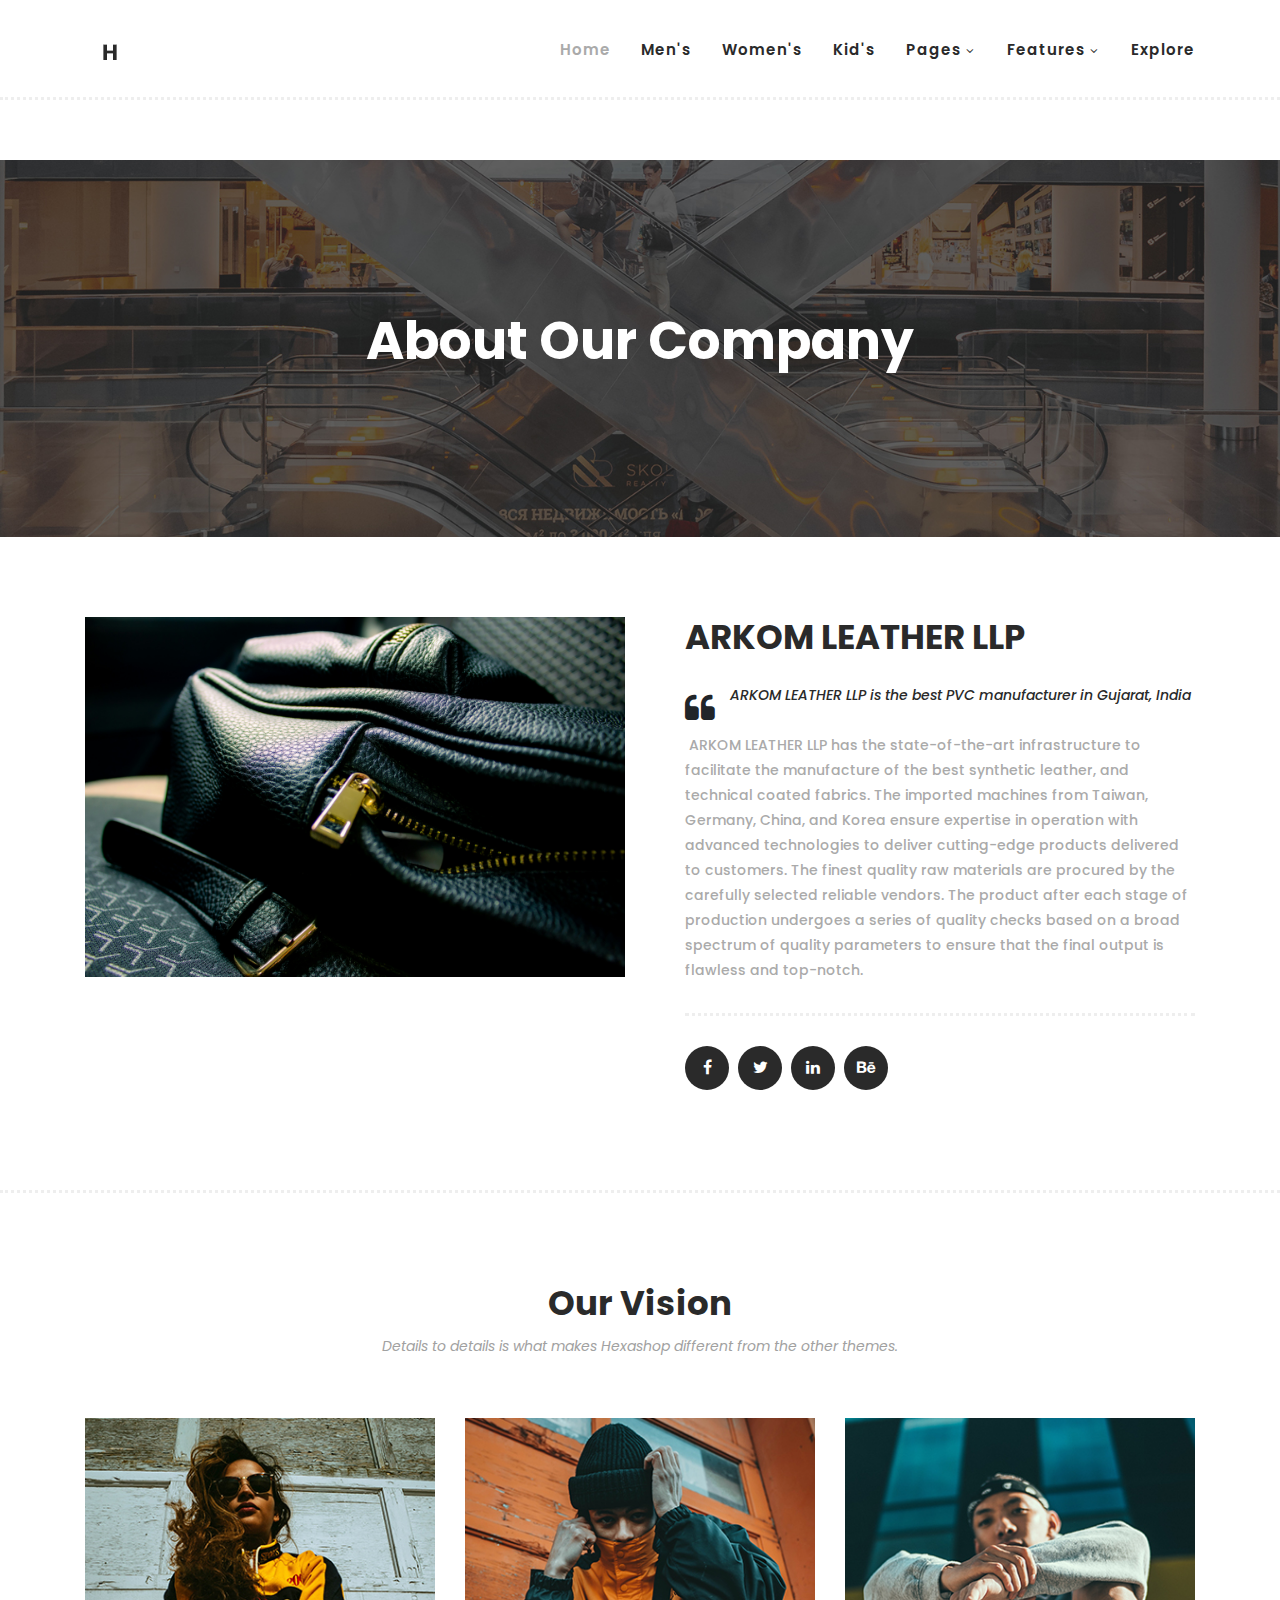
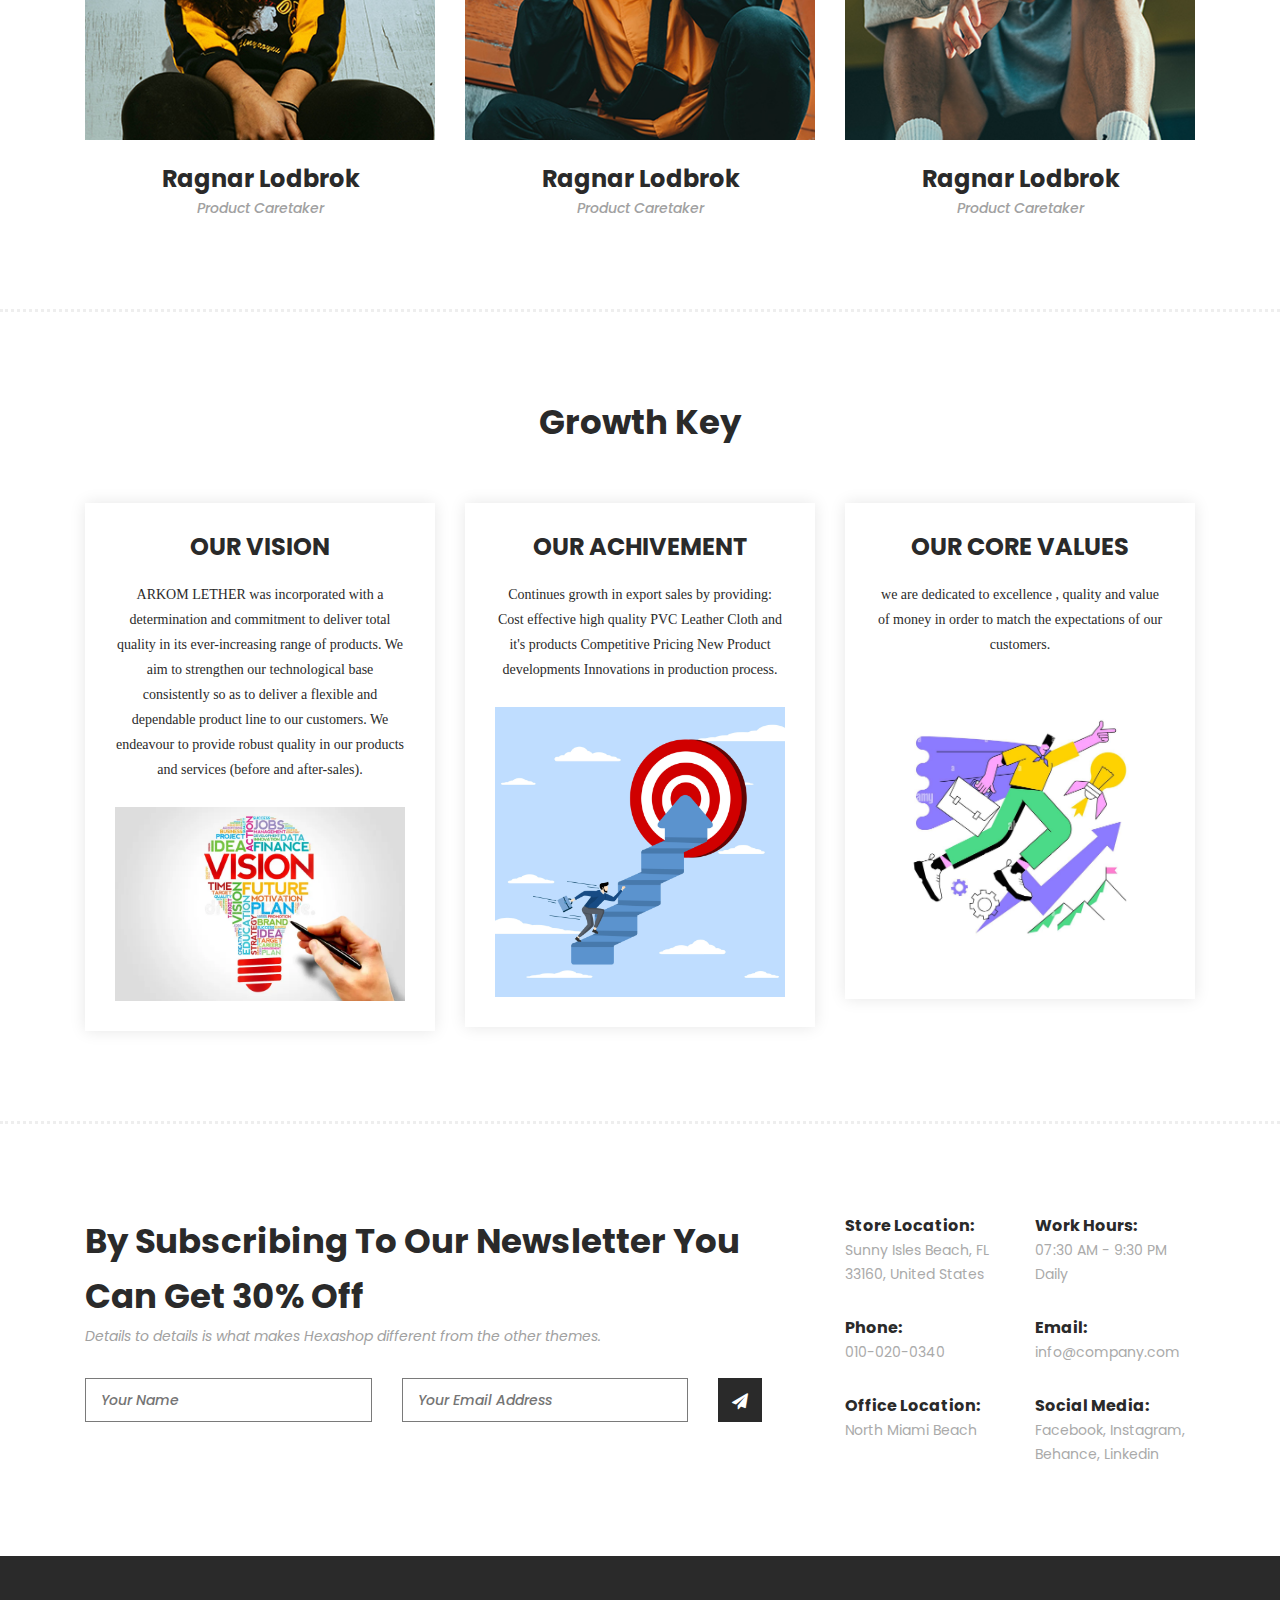
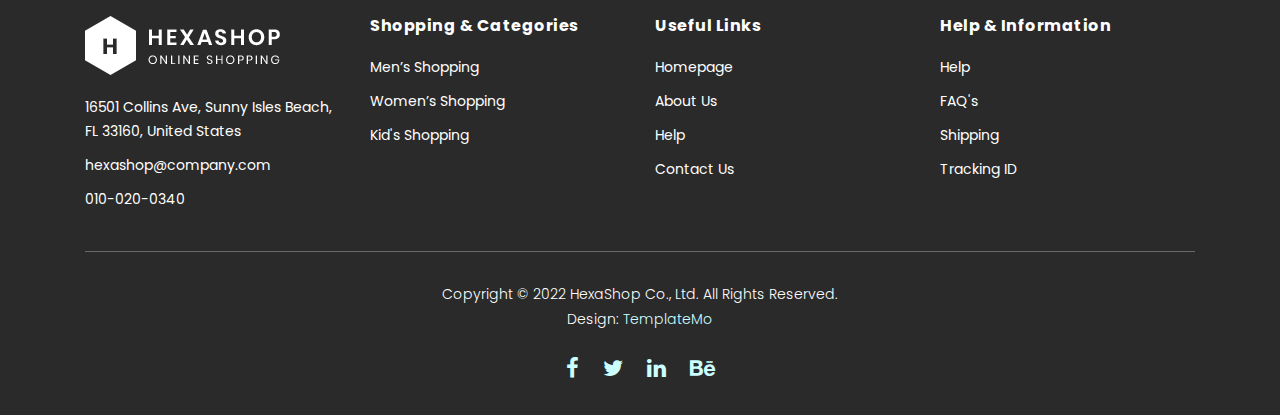
==== about.html @ a892e6b6 "Add files via upload" ====
<!DOCTYPE html>
<html lang="en">

<head>

    <meta charset="utf-8">
    <meta name="viewport" content="width=device-width, initial-scale=1, shrink-to-fit=no">
    <meta name="description" content="">
    <meta name="author" content="">
    <link href="https://fonts.googleapis.com/css?family=Poppins:100,200,300,400,500,600,700,800,900&display=swap"
        rel="stylesheet">

    <title>Hexashop - About Page</title>


    <!-- Additional CSS Files -->
    <link rel="stylesheet" type="text/css" href="assets/css/bootstrap.min.css">

    <link rel="stylesheet" type="text/css" href="assets/css/font-awesome.css">

    <link rel="stylesheet" href="assets/css/templatemo-hexashop.css">

    <link rel="stylesheet" href="assets/css/owl-carousel.css">

    <link rel="stylesheet" href="assets/css/lightbox.css">
    <!--

TemplateMo 571 Hexashop

https://templatemo.com/tm-571-hexashop

-->
</head>

<body>

    <!-- ***** Preloader Start ***** -->
    <div id="preloader">
        <div class="jumper">
            <div></div>
            <div></div>
            <div></div>
        </div>
    </div>
    <!-- ***** Preloader End ***** -->


    <!-- ***** Header Area Start ***** -->
    <header class="header-area header-sticky">
        <div class="container">
            <div class="row">
                <div class="col-12">
                    <nav class="main-nav">
                        <!-- ***** Logo Start ***** -->
                        <a href="index.html" class="logo">
                            <img src="assets/images/logo.png">
                        </a>
                        <!-- ***** Logo End ***** -->
                        <!-- ***** Menu Start ***** -->
                        <ul class="nav">
                            <li class="scroll-to-section"><a href="index.html" class="active">Home</a></li>
                            <li class="scroll-to-section"><a href="index.html">Men's</a></li>
                            <li class="scroll-to-section"><a href="index.html">Women's</a></li>
                            <li class="scroll-to-section"><a href="index.html">Kid's</a></li>
                            <li class="submenu">
                                <a href="javascript:;">Pages</a>
                                <ul>
                                    <li><a href="about.html">About Us</a></li>
                                    <li><a href="products.html">Products</a></li>
                                    <li><a href="single-product.html">Single Product</a></li>
                                    <li><a href="contact.html">Contact Us</a></li>
                                </ul>
                            </li>
                            <li class="submenu">
                                <a href="javascript:;">Features</a>
                                <ul>
                                    <li><a href="#">Features Page 1</a></li>
                                    <li><a href="#">Features Page 2</a></li>
                                    <li><a href="#">Features Page 3</a></li>
                                    <li><a rel="nofollow" href="https://templatemo.com/page/4" target="_blank">Template
                                            Page 4</a></li>
                                </ul>
                            </li>
                            <li class="scroll-to-section"><a href="index.html">Explore</a></li>
                        </ul>
                        <a class='menu-trigger'>
                            <span>Menu</span>
                        </a>
                        <!-- ***** Menu End ***** -->
                    </nav>
                </div>
            </div>
        </div>
    </header>
    <!-- ***** Header Area End ***** -->

    <!-- ***** Main Banner Area Start ***** -->
    <div class="page-heading about-page-heading" id="top">
        <div class="container">
            <div class="row">
                <div class="col-lg-12">
                    <div class="inner-content">
                        <h2>About Our Company</h2>
                        <!-- <span>Awesome, clean &amp; creative HTML5 Template</span> -->
                    </div>
                </div>
            </div>
        </div>
    </div>
    <!-- ***** Main Banner Area End ***** -->

    <!-- ***** About Area Starts ***** -->
    <div class="about-us">
        <div class="container">
            <div class="row">
                <div class="col-lg-6">
                    <div class="left-image">
                        <img src="assets/images/lather4.jpg" alt="">
                    </div>
                </div>
                <div class="col-lg-6">
                    <div class="right-content">
                        <h4>ARKOM LEATHER LLP</h4>
                      
                        <div class="quote">
                            <i class="fa fa-quote-left"></i>
                            <p>   ARKOM LEATHER LLP is the best PVC manufacturer in Gujarat, India</p>
                        </div>
                        <p>
                          ARKOM LEATHER LLP has the
                            state-of-the-art infrastructure to facilitate the manufacture of the best synthetic leather, and
                            technical coated fabrics. The imported machines from Taiwan, Germany, China, and Korea ensure
                            expertise in operation with advanced technologies to deliver cutting-edge products delivered to
                            customers. The finest quality raw materials are procured by the carefully selected reliable
                            vendors. The product after each stage of production undergoes a series of quality checks based
                            on a broad spectrum of quality parameters to ensure that the final output is flawless and
                            top-notch.
                        </p>
                      <ul>
                            <li><a href="#"><i class="fa fa-facebook"></i></a></li>
                            <li><a href="#"><i class="fa fa-twitter"></i></a></li>
                            <li><a href="#"><i class="fa fa-linkedin"></i></a></li>
                            <li><a href="#"><i class="fa fa-behance"></i></a></li>
                        </ul>
                    </div>
                </div>
            </div>
        </div>
    </div>
    <!-- ***** About Area Ends ***** -->

    <!-- ***** Our Team Area Starts ***** -->
    <section class="our-team">
        <div class="container">
            <div class="row">
                <div class="col-lg-12">
                    <div class="section-heading">
                        <h2>Our Vision</h2>
                        <span>Details to details is what makes Hexashop different from the other themes.</span>
                    </div>
                </div>
                <div class="col-lg-4">
                    <div class="team-item">
                        <div class="thumb">
                            <div class="hover-effect">
                                <div class="inner-content">
                                    <ul>
                                        <li><a href="#"><i class="fa fa-facebook"></i></a></li>
                                        <li><a href="#"><i class="fa fa-twitter"></i></a></li>
                                        <li><a href="#"><i class="fa fa-linkedin"></i></a></li>
                                        <li><a href="#"><i class="fa fa-behance"></i></a></li>
                                    </ul>
                                </div>
                            </div>
                            <img src="assets/images/team-member-01.jpg">
                        </div>
                        <div class="down-content">
                            <h4>Ragnar Lodbrok</h4>
                            <span>Product Caretaker</span>
                        </div>
                    </div>
                </div>
                <div class="col-lg-4">
                    <div class="team-item">
                        <div class="thumb">
                            <div class="hover-effect">
                                <div class="inner-content">
                                    <ul>
                                        <li><a href="#"><i class="fa fa-facebook"></i></a></li>
                                        <li><a href="#"><i class="fa fa-twitter"></i></a></li>
                                        <li><a href="#"><i class="fa fa-linkedin"></i></a></li>
                                        <li><a href="#"><i class="fa fa-behance"></i></a></li>
                                    </ul>
                                </div>
                            </div>
                            <img src="assets/images/team-member-02.jpg">
                        </div>
                        <div class="down-content">
                            <h4>Ragnar Lodbrok</h4>
                            <span>Product Caretaker</span>
                        </div>
                    </div>
                </div>
                <div class="col-lg-4">
                    <div class="team-item">
                        <div class="thumb">
                            <div class="hover-effect">
                                <div class="inner-content">
                                    <ul>
                                        <li><a href="#"><i class="fa fa-facebook"></i></a></li>
                                        <li><a href="#"><i class="fa fa-twitter"></i></a></li>
                                        <li><a href="#"><i class="fa fa-linkedin"></i></a></li>
                                        <li><a href="#"><i class="fa fa-behance"></i></a></li>
                                    </ul>
                                </div>
                            </div>
                            <img src="assets/images/team-member-03.jpg">
                        </div>
                        <div class="down-content">
                            <h4>Ragnar Lodbrok</h4>
                            <span>Product Caretaker</span>
                        </div>
                    </div>
                </div>
            </div>
        </div>
    </section>
    <!-- ***** Our Team Area Ends ***** -->

    <!-- ***** Services Area Starts ***** -->
    <section class="our-services">
        <div class="container">
            <div class="row">
                <div class="col-lg-12">
                    <div class="section-heading">
                        <h2>Growth Key</h2>
                        <!-- <span>Details to details is what makes Hexashop different from the other themes.</span> -->
                    </div>
                </div>
                <div class="col-lg-4">
                    <div class="service-item">
                        <h4>OUR VISION</h4>
                        <p>ARKOM LETHER was incorporated with a determination and commitment to deliver total quality in its ever-increasing range of products. We aim to strengthen our technological base consistently so as to deliver a flexible and dependable product line to our customers. We endeavour to provide robust quality in our products and services (before and after-sales).</p>
                        <img src="assets/images/vision-bulb-word-cloud-business-concept-60193290.webp" alt="">
                    </div>
                </div>
                <div class="col-lg-4">
                    <div class="service-item">
                        <h4>OUR ACHIVEMENT</h4>
                        <p>Continues growth in export sales by providing:
                            Cost effective high quality PVC Leather Cloth and it's products
                            Competitive Pricing
                            New Product developments
                            Innovations in production process.
                        </p>
                        <img src="assets/images/achievement-or-growth-challenge-and-motivation-for-success-concept-achieving-target-or-progress-to-achieve-goals-career-steps-to-success-businessman-climbing-ladder-with-ar.jpg" alt="">
                    </div>
                </div>
                <div class="col-lg-4">
                    <div class="service-item">
                        <h4>OUR CORE VALUES</h4>
                        <p>we are dedicated to excellence , quality and value of money in order to match the expectations of our customers.</p>
                        <img src="assets/images/business-mission-abstract-concept-vector-illustration-mission-statement-business-goals-and-philosophy-company-vision-core-values-customer-engagement-loyalty-and-satisfactio.jpg" alt="">
                    </div>
                </div>
            </div>
        </div>
    </section>
    <!-- ***** Services Area Ends ***** -->

    <!-- ***** Subscribe Area Starts ***** -->
    <div class="subscribe">
        <div class="container">
            <div class="row">
                <div class="col-lg-8">
                    <div class="section-heading">
                        <h2>By Subscribing To Our Newsletter You Can Get 30% Off</h2>
                        <span>Details to details is what makes Hexashop different from the other themes.</span>
                    </div>
                    <form id="subscribe" action="" method="get">
                        <div class="row">
                            <div class="col-lg-5">
                                <fieldset>
                                    <input name="name" type="text" id="name" placeholder="Your Name" required="">
                                </fieldset>
                            </div>
                            <div class="col-lg-5">
                                <fieldset>
                                    <input name="email" type="text" id="email" pattern="[^ @]*@[^ @]*"
                                        placeholder="Your Email Address" required="">
                                </fieldset>
                            </div>
                            <div class="col-lg-2">
                                <fieldset>
                                    <button type="submit" id="form-submit" class="main-dark-button"><i
                                            class="fa fa-paper-plane"></i></button>
                                </fieldset>
                            </div>
                        </div>
                    </form>
                </div>
                <div class="col-lg-4">
                    <div class="row">
                        <div class="col-6">
                            <ul>
                                <li>Store Location:<br><span>Sunny Isles Beach, FL 33160, United States</span></li>
                                <li>Phone:<br><span>010-020-0340</span></li>
                                <li>Office Location:<br><span>North Miami Beach</span></li>
                            </ul>
                        </div>
                        <div class="col-6">
                            <ul>
                                <li>Work Hours:<br><span>07:30 AM - 9:30 PM Daily</span></li>
                                <li>Email:<br><span>info@company.com</span></li>
                                <li>Social Media:<br><span><a href="#">Facebook</a>, <a href="#">Instagram</a>, <a
                                            href="#">Behance</a>, <a href="#">Linkedin</a></span></li>
                            </ul>
                        </div>
                    </div>
                </div>
            </div>
        </div>
    </div>
    <!-- ***** Subscribe Area Ends ***** -->

    <!-- ***** Footer Start ***** -->
    <footer>
        <div class="container">
            <div class="row">
                <div class="col-lg-3">
                    <div class="first-item">
                        <div class="logo">
                            <img src="assets/images/white-logo.png" alt="hexashop ecommerce templatemo">
                        </div>
                        <ul>
                            <li><a href="#">16501 Collins Ave, Sunny Isles Beach, FL 33160, United States</a></li>
                            <li><a href="#">hexashop@company.com</a></li>
                            <li><a href="#">010-020-0340</a></li>
                        </ul>
                    </div>
                </div>
                <div class="col-lg-3">
                    <h4>Shopping &amp; Categories</h4>
                    <ul>
                        <li><a href="#">Men’s Shopping</a></li>
                        <li><a href="#">Women’s Shopping</a></li>
                        <li><a href="#">Kid's Shopping</a></li>
                    </ul>
                </div>
                <div class="col-lg-3">
                    <h4>Useful Links</h4>
                    <ul>
                        <li><a href="#">Homepage</a></li>
                        <li><a href="#">About Us</a></li>
                        <li><a href="#">Help</a></li>
                        <li><a href="#">Contact Us</a></li>
                    </ul>
                </div>
                <div class="col-lg-3">
                    <h4>Help &amp; Information</h4>
                    <ul>
                        <li><a href="#">Help</a></li>
                        <li><a href="#">FAQ's</a></li>
                        <li><a href="#">Shipping</a></li>
                        <li><a href="#">Tracking ID</a></li>
                    </ul>
                </div>
                <div class="col-lg-12">
                    <div class="under-footer">
                        <p>Copyright © 2022 HexaShop Co., Ltd. All Rights Reserved.

                            <br>Design: <a href="https://templatemo.com" target="_parent"
                                title="free css templates">TemplateMo</a>
                        </p>
                        <ul>
                            <li><a href="#"><i class="fa fa-facebook"></i></a></li>
                            <li><a href="#"><i class="fa fa-twitter"></i></a></li>
                            <li><a href="#"><i class="fa fa-linkedin"></i></a></li>
                            <li><a href="#"><i class="fa fa-behance"></i></a></li>
                        </ul>
                    </div>
                </div>
            </div>
        </div>
    </footer>


    <!-- jQuery -->
    <script src="assets/js/jquery-2.1.0.min.js"></script>

    <!-- Bootstrap -->
    <script src="assets/js/popper.js"></script>
    <script src="assets/js/bootstrap.min.js"></script>

    <!-- Plugins -->
    <script src="assets/js/owl-carousel.js"></script>
    <script src="assets/js/accordions.js"></script>
    <script src="assets/js/datepicker.js"></script>
    <script src="assets/js/scrollreveal.min.js"></script>
    <script src="assets/js/waypoints.min.js"></script>
    <script src="assets/js/jquery.counterup.min.js"></script>
    <script src="assets/js/imgfix.min.js"></script>
    <script src="assets/js/slick.js"></script>
    <script src="assets/js/lightbox.js"></script>
    <script src="assets/js/isotope.js"></script>

    <!-- Global Init -->
    <script src="assets/js/custom.js"></script>

    <script>

        $(function () {
            var selectedClass = "";
            $("p").click(function () {
                selectedClass = $(this).attr("data-rel");
                $("#portfolio").fadeTo(50, 0.1);
                $("#portfolio div").not("." + selectedClass).fadeOut();
                setTimeout(function () {
                    $("." + selectedClass).fadeIn();
                    $("#portfolio").fadeTo(50, 1);
                }, 500);

            });
        });

    </script>

</body>

</html>
---- assets/css/templatemo-hexashop.css ----
/*

TemplateMo 571 Hexashop

https://templatemo.com/tm-571-hexashop

*/

/* ---------------------------------------------
Table of contents
------------------------------------------------
01. font & reset css
02. reset
03. global styles
04. header
05. banner
06. features
07. testimonials
08. contact
09. footer
10. preloader
11. search
12. portfolio

--------------------------------------------- */
/* 
---------------------------------------------
font & reset css
--------------------------------------------- 
*/
@import url("https://fonts.googleapis.com/css?family=Poppins:100,200,300,400,500,600,700,800,900");
/* 
---------------------------------------------
reset
--------------------------------------------- 
*/
html, body, div, span, applet, object, iframe, h1, h2, h3, h4, h5, h6, p, blockquote, div
pre, a, abbr, acronym, address, big, cite, code, del, dfn, em, font, img, ins, kbd, q,
s, samp, small, strike, strong, sub, sup, tt, var, b, u, i, center, dl, dt, dd, ol, ul, li,
figure, header, nav, section, article, aside, footer, figcaption {
  margin: 0;
  padding: 0;
  border: 0;
  outline: 0;
}

.clearfix:after {
  content: ".";
  display: block;
  clear: both;
  visibility: hidden;
  line-height: 0;
  height: 0;
}

.clearfix {
  display: inline-block;
}

html[xmlns] .clearfix {
  display: block;
}

* html .clearfix {
  height: 1%;
}

ul, li {
  padding: 0;
  margin: 0;
  list-style: none;
}

header, nav, section, article, aside, footer, hgroup {
  display: block;
}

* {
  box-sizing: border-box;
}

html, body {
  font-family: 'Poppins', sans-serif;
  font-weight: 400;
  background-color: #fff;
  font-size: 16px;
  -ms-text-size-adjust: 100%;
  -webkit-font-smoothing: antialiased;
  -moz-osx-font-smoothing: grayscale;
}

a {
  text-decoration: none !important;
}

h1, h2, h3, h4, h5, h6 {
  margin-top: 0px;
  margin-bottom: 0px;
}

ul {
  margin-bottom: 0px;
}

p {
  font-size: 14px;
  line-height: 25px;
  color: #2a2a2a;
}

/* 
---------------------------------------------
global styles
--------------------------------------------- 
*/
html,
body {
  background: #fff;
  font-family: 'Poppins', sans-serif;
}

::selection {
  background: #2a2a2a;
  color: #fff;
}

::-moz-selection {
  background: #2a2a2a;
  color: #fff;
}

@media (max-width: 991px) {
  html, body {
    overflow-x: hidden;
  }
  .mobile-top-fix {
    margin-top: 30px;
    margin-bottom: 0px;
  }
  .mobile-bottom-fix {
    margin-bottom: 30px;
  }
  .mobile-bottom-fix-big {
    margin-bottom: 60px;
  }
}

.main-border-button a {
  font-size: 13px;
  color: #fff;
  border: 1px solid #fff;
  padding: 12px 25px;
  display: inline-block;
  font-weight: 500;
  transition: all .3s;
}

.main-border-button a:hover {
  background-color: #fff;
  color: #2a2a2a;
}

.main-white-button a {
  font-size: 13px;
  color: #2a2a2a;
  background-color: #fff;
  padding: 12px 25px;
  display: inline-block;
  border-radius: 3px;
  font-weight: 600;
  transition: all .3s;
}

.main-white-button a:hover {
  opacity: 0.9;
}

.main-text-button a {
  font-size: 13px;
  color: #fff;
  font-weight: 600;
  transition: all .3s;
}

.main-text-button a:hover {
  opacity: 0.9;
}

.section-heading h2 {
  font-size: 34px;
  font-weight: 700;
  color: #2a2a2a;
}

.section-heading span {
  font-size: 14px;
  color: #a1a1a1;
  font-style: italic;
  font-weight: 400;
}



/* 
---------------------------------------------
header
--------------------------------------------- 
*/

.background-header {
  border-bottom: none !important;
  background-color: #fff;
  height: 80px!important;
  position: fixed!important;
  top: 0px;
  left: 0px;
  right: 0px;
  box-shadow: 0px 0px 10px rgba(0,0,0,0.15)!important;
}

.background-header .logo,
.background-header .main-nav .nav li a {
  color: #1e1e1e!important;
}

.background-header .main-nav .nav li:hover a {
  color: #2a2a2a!important;
}

.background-header .nav li a.active {
  color: #2a2a2a!important;
}

.header-area {
  border-bottom: 3px dotted #eee;
  box-shadow: none;
  background-color: #fff;
  position: absolute;
  top: 0px;
  left: 0px;
  right: 0px;
  z-index: 100;
  height: 100px;
  -webkit-transition: all .5s ease 0s;
  -moz-transition: all .5s ease 0s;
  -o-transition: all .5s ease 0s;
  transition: all .5s ease 0s;
}

.header-area .main-nav {
  min-height: 80px;
  background: transparent;
}

.header-area .main-nav .logo {
  line-height: 100px;
  color: #fff;
  font-size: 28px;
  font-weight: 700;
  text-transform: uppercase;
  letter-spacing: 2px;
  float: left;
  -webkit-transition: all 0.3s ease 0s;
  -moz-transition: all 0.3s ease 0s;
  -o-transition: all 0.3s ease 0s;
  transition: all 0.3s ease 0s;
}

.background-header .main-nav .logo {
  line-height: 75px;
}

.background-header .nav {
  margin-top: 20px !important;
}

.header-area .main-nav .nav {
  float: right;
  margin-top: 30px;
  margin-right: 0px;
  background-color: transparent;
  -webkit-transition: all 0.3s ease 0s;
  -moz-transition: all 0.3s ease 0s;
  -o-transition: all 0.3s ease 0s;
  transition: all 0.3s ease 0s;
  position: relative;
  z-index: 999;
}

.header-area .main-nav .nav li {
  padding-left: 15px;
  padding-right: 15px;
}

.header-area .main-nav .nav li:last-child {
  padding-right: 0px;
}

.header-area .main-nav .nav li a {
  display: block;
  font-weight: 600;
  font-size: 15px;
  color: #2a2a2a;
  text-transform: capitalize;
  -webkit-transition: all 0.3s ease 0s;
  -moz-transition: all 0.3s ease 0s;
  -o-transition: all 0.3s ease 0s;
  transition: all 0.3s ease 0s;
  height: 40px;
  line-height: 40px;
  border: transparent;
  letter-spacing: 1px;
}

.header-area .main-nav .nav li a {
  color: #2a2a2a;
}

.header-area .main-nav .nav li:hover a,
.header-area .main-nav .nav li a.active {
  color: #aaa!important;
}

.background-header .main-nav .nav li:hover a,
.background-header .main-nav .nav li a.active {
  color: #aaa!important;
  opacity: 1;
}

.header-area .main-nav .nav li.submenu {
  position: relative;
  padding-right: 30px;
}

.header-area .main-nav .nav li.submenu:after {
  font-family: FontAwesome;
  content: "\f107";
  font-size: 12px;
  color: #2a2a2a;
  position: absolute;
  right: 18px;
  top: 12px;
}

.background-header .main-nav .nav li.submenu:after {
  color: #2a2a2a;
}

.header-area .main-nav .nav li.submenu ul {
  position: absolute;
  width: 200px;
  box-shadow: 0 2px 28px 0 rgba(0, 0, 0, 0.06);
  overflow: hidden;
  top: 50px;
  opacity: 0;
  transform: translateY(+2em);
  visibility: hidden;
  z-index: -1;
  transition: all 0.3s ease-in-out 0s, visibility 0s linear 0.3s, z-index 0s linear 0.01s;
}

.header-area .main-nav .nav li.submenu ul li {
  margin-left: 0px;
  padding-left: 0px;
  padding-right: 0px;
}

.header-area .main-nav .nav li.submenu ul li a {
  opacity: 1;
  display: block;
  background: #f7f7f7;
  color: #2a2a2a!important;
  padding-left: 20px;
  height: 40px;
  line-height: 40px;
  -webkit-transition: all 0.3s ease 0s;
  -moz-transition: all 0.3s ease 0s;
  -o-transition: all 0.3s ease 0s;
  transition: all 0.3s ease 0s;
  position: relative;
  font-size: 13px;
  font-weight: 400;
  border-bottom: 1px solid #eee;
}

.header-area .main-nav .nav li.submenu ul li a:hover {
  background: #fff;
  color: #aaa!important;
  padding-left: 25px;
}

.header-area .main-nav .nav li.submenu ul li a:hover:before {
  width: 3px;
}

.header-area .main-nav .nav li.submenu:hover ul {
  visibility: visible;
  opacity: 1;
  z-index: 1;
  transform: translateY(0%);
  transition-delay: 0s, 0s, 0.3s;
}

.header-area .main-nav .menu-trigger {
  cursor: pointer;
  display: block;
  position: absolute;
  top: 33px;
  width: 32px;
  height: 40px;
  text-indent: -9999em;
  z-index: 99;
  right: 40px;
  display: none;
}

.background-header .main-nav .menu-trigger {
  top: 23px;
}

.header-area .main-nav .menu-trigger span,
.header-area .main-nav .menu-trigger span:before,
.header-area .main-nav .menu-trigger span:after {
  -moz-transition: all 0.4s;
  -o-transition: all 0.4s;
  -webkit-transition: all 0.4s;
  transition: all 0.4s;
  background-color: #1e1e1e;
  display: block;
  position: absolute;
  width: 30px;
  height: 2px;
  left: 0;
}

.background-header .main-nav .menu-trigger span,
.background-header .main-nav .menu-trigger span:before,
.background-header .main-nav .menu-trigger span:after {
  background-color: #1e1e1e;
}

.header-area .main-nav .menu-trigger span:before,
.header-area .main-nav .menu-trigger span:after {
  -moz-transition: all 0.4s;
  -o-transition: all 0.4s;
  -webkit-transition: all 0.4s;
  transition: all 0.4s;
  background-color: #1e1e1e;
  display: block;
  position: absolute;
  width: 30px;
  height: 2px;
  left: 0;
  width: 75%;
}

.background-header .main-nav .menu-trigger span:before,
.background-header .main-nav .menu-trigger span:after {
  background-color: #1e1e1e;
}

.header-area .main-nav .menu-trigger span:before,
.header-area .main-nav .menu-trigger span:after {
  content: "";
}

.header-area .main-nav .menu-trigger span {
  top: 16px;
}

.header-area .main-nav .menu-trigger span:before {
  -moz-transform-origin: 33% 100%;
  -ms-transform-origin: 33% 100%;
  -webkit-transform-origin: 33% 100%;
  transform-origin: 33% 100%;
  top: -10px;
  z-index: 10;
}

.header-area .main-nav .menu-trigger span:after {
  -moz-transform-origin: 33% 0;
  -ms-transform-origin: 33% 0;
  -webkit-transform-origin: 33% 0;
  transform-origin: 33% 0;
  top: 10px;
}

.header-area .main-nav .menu-trigger.active span,
.header-area .main-nav .menu-trigger.active span:before,
.header-area .main-nav .menu-trigger.active span:after {
  background-color: transparent;
  width: 100%;
}

.header-area .main-nav .menu-trigger.active span:before {
  -moz-transform: translateY(6px) translateX(1px) rotate(45deg);
  -ms-transform: translateY(6px) translateX(1px) rotate(45deg);
  -webkit-transform: translateY(6px) translateX(1px) rotate(45deg);
  transform: translateY(6px) translateX(1px) rotate(45deg);
  background-color: #1e1e1e;
}

.background-header .main-nav .menu-trigger.active span:before {
  background-color: #1e1e1e;
}

.header-area .main-nav .menu-trigger.active span:after {
  -moz-transform: translateY(-6px) translateX(1px) rotate(-45deg);
  -ms-transform: translateY(-6px) translateX(1px) rotate(-45deg);
  -webkit-transform: translateY(-6px) translateX(1px) rotate(-45deg);
  transform: translateY(-6px) translateX(1px) rotate(-45deg);
  background-color: #1e1e1e;
}

.background-header .main-nav .menu-trigger.active span:after {
  background-color: #1e1e1e;
}

.header-area.header-sticky {
  min-height: 80px;
}

.header-area .nav {
  margin-top: 30px;
}

.header-area.header-sticky .nav li a.active {
  color: #aaa;
}

@media (max-width: 1200px) {
  .header-area .main-nav .nav li {
    padding-left: 12px;
    padding-right: 12px;
  }
  .header-area .main-nav:before {
    display: none;
  }
}

@media (max-width: 767px) {
  .header-area .main-nav .logo {
    color: #1e1e1e;
  }
  .header-area.header-sticky .nav li a:hover,
  .header-area.header-sticky .nav li a.active {
    color: #aaa!important;
    opacity: 1;
  }
  .header-area.header-sticky .nav li.search-icon a {
    width: 100%;
  }
  .header-area {
    background-color: #f7f7f7;
    padding: 0px 15px;
    height: 100px;
    box-shadow: none;
    text-align: center;
  }
  .header-area .container {
    padding: 0px;
  }
  .header-area .logo {
    margin-left: 30px;
  }
  .header-area .menu-trigger {
    display: block !important;
  }
  .header-area .main-nav {
    overflow: hidden;
  }
  .header-area .main-nav .nav {
    float: none;
    width: 100%;
    display: none;
    -webkit-transition: all 0s ease 0s;
    -moz-transition: all 0s ease 0s;
    -o-transition: all 0s ease 0s;
    transition: all 0s ease 0s;
    margin-left: 0px;
  }
  .header-area .main-nav .nav li:first-child {
    border-top: 1px solid #eee;
  }
  .header-area.header-sticky .nav {
    margin-top: 100px !important;
  }
  .header-area .main-nav .nav li {
    width: 100%;
    background: #fff;
    border-bottom: 1px solid #eee;
    padding-left: 0px !important;
    padding-right: 0px !important;
  }
  .header-area .main-nav .nav li a {
    height: 50px !important;
    line-height: 50px !important;
    padding: 0px !important;
    border: none !important;
    background: #f7f7f7 !important;
    color: #191a20 !important;
  }
  .header-area .main-nav .nav li a:hover {
    background: #eee !important;
    color: #aaa!important;
  }
  .header-area .main-nav .nav li.submenu ul {
    position: relative;
    visibility: inherit;
    opacity: 1;
    z-index: 1;
    transform: translateY(0%);
    transition-delay: 0s, 0s, 0.3s;
    top: 0px;
    width: 100%;
    box-shadow: none;
    height: 0px;
  }
  .header-area .main-nav .nav li.submenu ul li a {
    font-size: 12px;
    font-weight: 400;
  }
  .header-area .main-nav .nav li.submenu ul li a:hover:before {
    width: 0px;
  }
  .header-area .main-nav .nav li.submenu ul.active {
    height: auto !important;
  }
  .header-area .main-nav .nav li.submenu:after {
    color: #3B566E;
    right: 25px;
    font-size: 14px;
    top: 15px;
  }
  .header-area .main-nav .nav li.submenu:hover ul, .header-area .main-nav .nav li.submenu:focus ul {
    height: 0px;
  }
}

@media (min-width: 767px) {
  .header-area .main-nav .nav {
    display: flex !important;
  }
}


/* 
---------------------------------------------
banner
--------------------------------------------- 
*/

.main-banner {
  border-bottom: 3px dotted #eee;
  padding-top: 160px;
  padding-bottom: 30px;
}

.main-banner .left-content .thumb img {
  width: 100%;
  overflow: hidden;
}

.main-banner .left-content .inner-content {
  position: absolute;
  left: 100px;
  top: 50%;
  transform: translateY(-50%);
}

.main-banner .left-content .inner-content h4 {
  color: #fff;
  margin-top: -10px;
  font-size: 35px;
  font-weight: 700;
  margin-bottom: 20px;
}

.main-banner .left-content .inner-content span {
  font-size: 16px;
  color: #fff;
  font-weight: 400;
  font-style: italic;
  display: block;
  margin-bottom: 30px;
}

.main-banner .right-content .right-first-image {
  margin-bottom: 28.5px;
}

.main-banner .right-content .right-first-image .thumb {
  position: relative;
  text-align: center;
}

.main-banner .right-content .right-first-image .thumb img {
  width: 100%;
  overflow: hidden;
}

.main-banner .right-content .right-first-image .thumb .inner-content {
  position: absolute;
  top: 50%;
  transform: translateY(-50%);
  width: 100%;
  text-align: center;
}

.main-banner .right-content .right-first-image .thumb .inner-content h4 {
  color: #fff;
  font-size: 24px;
  font-weight: 700;
  margin-bottom: 15px;
}

.main-banner .right-content .right-first-image .thumb .inner-content span {
  font-size: 16px;
  color: #fff;
  font-style: italic;
}

.main-banner .right-content .right-first-image .thumb .hover-content {
  position: absolute;
  top: 15px;
  right: 15px;
  left: 15px;
  bottom: 15px;
  text-align: center;
  background-color: rgba(42,42,42,.97);
  opacity: 0;
  visibility: hidden;
  transition: all 0.5s;
}

.main-banner .right-content .right-first-image .thumb:hover .hover-content {
  opacity: 1;
  visibility: visible;
}

.main-banner .right-content .right-first-image .thumb .hover-content .inner {
  position: absolute;
  top: 50%;
  left: 50%;
  transform: translate(-50%, -50%);
  width: 100%;
}

.main-banner .right-content .right-first-image .thumb .hover-content h4 {
  color: #fff;
  font-size: 24px;
  font-weight: 700;
  margin-bottom: 15px;
}

.main-banner .right-content .right-first-image .thumb .hover-content p {
  color: #fff;
  padding: 0px 20px;
  margin-bottom: 20px;
}



/*
---------------------------------------------
Men
---------------------------------------------
*/

#men {
  padding-top: 90px;
  padding-bottom: 90px;
  border-bottom: 3px dotted #eee;
}

#men .section-heading {
  margin-bottom: 60px;
}

#men .item .down-content {
  padding-top: 30px;
  position: relative;
  z-index: 3;
  background-color: #fff;
}

#men .item .down-content h4 {
  font-size: 22px;
  color: #2a2a2a;
  font-weight: 700;
  margin-bottom: 8px;
}

#men .item .down-content span {
  font-size: 18px;
  color: #a1a1a1;
  font-weight: 500;
  display: block;
}

#men .item .down-content ul.stars {
  position: absolute;
  right: 0;
  top: 30px;
}

#men .item .down-content ul.stars li {
  display: inline;
  font-size: 13px;
}

#men .item .thumb .hover-content {
  position: absolute;
  z-index: 2;
  text-align: center;
  bottom: -60px;
  width: 100%;
  opacity: 0;
  visibility: hidden;
  transition: all .5s;
}

#men .item .thumb:hover .hover-content {
  bottom: 30px;
  opacity: 1;
  visibility: visible;
}

#men .item .thumb {
  position: relative;
}

#men .item .thumb .hover-content ul li {
  display: inline;
  margin: 0px 10px;
}

#men .item .thumb .hover-content ul li a {
  width: 50px;
  height: 50px;
  text-align: center;
  line-height: 50px;
  display: inline-block;
  color: #2a2a2a;
  background-color: #fff;
}


#men .owl-nav {
  text-align: center;
  position: absolute;
  width: 100%;
  top: 40%;
  transform: translateY(-25px);
}

#men .owl-dots {
  display: none;
}
    
#men .owl-nav .owl-prev{
  position: absolute;
  left: -80px;
  outline: none;
}

#men .owl-nav .owl-prev span,
#men .owl-nav .owl-next span {
  opacity: 0;
}

#men .owl-nav .owl-prev:before {
  display: inline-block;
  font-family: 'FontAwesome';
  color: #2a2a2a;
  font-size: 25px;
  font-weight: 700;
  content: '\f104';
  width: 50px;
  height: 50px;
  background-color: transparent;
  line-height: 48px;
  border :1px solid #2a2a2a;
}

#men .owl-nav .owl-prev {
  opacity: 0.75;
  transition: all .5s;
}

#men .owl-nav .owl-prev:hover {
  opacity: 1;
}

#men .owl-nav .owl-next {
  opacity: 0.75;
  transition: all .5s;
}

#men .owl-nav .owl-next:hover {
  opacity: 1;
}

#men .owl-nav .owl-next{
  outline: none;
  position: absolute;
  right: -85px;
}

#men .owl-nav .owl-next:before {
  display: inline-block;
  font-family: 'FontAwesome';
  color: #2a2a2a;
  font-size: 25px;
  font-weight: 700;
  content: '\f105';
  width: 50px;
  height: 50px;
  background-color: transparent;
  line-height: 48px;
  border :1px solid #2a2a2a;
}


/*
---------------------------------------------
Women
---------------------------------------------
*/

#women {
  padding-top: 90px;
  padding-bottom: 90px;
  border-bottom: 3px dotted #eee;
}

#women .section-heading {
  margin-bottom: 60px;
}

#women .item .down-content {
  padding-top: 30px;
  position: relative;
  z-index: 3;
  background-color: #fff;
}

#women .item .down-content h4 {
  font-size: 22px;
  color: #2a2a2a;
  font-weight: 700;
  margin-bottom: 8px;
}

#women .item .down-content span {
  font-size: 18px;
  color: #a1a1a1;
  font-weight: 500;
  display: block;
}

#women .item .down-content ul.stars {
  position: absolute;
  right: 0;
  top: 30px;
}

#women .item .down-content ul.stars li {
  display: inline;
  font-size: 13px;
}

#women .item .thumb .hover-content {
  position: absolute;
  z-index: 2;
  text-align: center;
  bottom: -60px;
  width: 100%;
  opacity: 0;
  visibility: hidden;
  transition: all .5s;
}

#women .item .thumb:hover .hover-content {
  bottom: 30px;
  opacity: 1;
  visibility: visible;
}

#women .item .thumb {
  position: relative;
}

#women .item .thumb .hover-content ul li {
  display: inline;
  margin: 0px 10px;
}

#women .item .thumb .hover-content ul li a {
  width: 50px;
  height: 50px;
  text-align: center;
  line-height: 50px;
  display: inline-block;
  color: #2a2a2a;
  background-color: #fff;
}


#women .owl-nav {
  text-align: center;
  position: absolute;
  width: 100%;
  top: 40%;
  transform: translateY(-25px);
}

#women .owl-dots {
  display: none;
}
    
#women .owl-nav .owl-prev{
  position: absolute;
  left: -80px;
  outline: none;
}

#women .owl-nav .owl-prev span,
#women .owl-nav .owl-next span {
  opacity: 0;
}

#women .owl-nav .owl-prev:before {
  display: inline-block;
  font-family: 'FontAwesome';
  color: #2a2a2a;
  font-size: 25px;
  font-weight: 700;
  content: '\f104';
  width: 50px;
  height: 50px;
  background-color: transparent;
  line-height: 48px;
  border :1px solid #2a2a2a;
}

#women .owl-nav .owl-prev {
  opacity: 0.75;
  transition: all .5s;
}

#women .owl-nav .owl-prev:hover {
  opacity: 1;
}

#women .owl-nav .owl-next {
  opacity: 0.75;
  transition: all .5s;
}

#women .owl-nav .owl-next:hover {
  opacity: 1;
}

#women .owl-nav .owl-next{
  outline: none;
  position: absolute;
  right: -85px;
}

#women .owl-nav .owl-next:before {
  display: inline-block;
  font-family: 'FontAwesome';
  color: #2a2a2a;
  font-size: 25px;
  font-weight: 700;
  content: '\f105';
  width: 50px;
  height: 50px;
  background-color: transparent;
  line-height: 48px;
  border :1px solid #2a2a2a;
}

/*
---------------------------------------------
Kids
---------------------------------------------
*/

#kids {
  padding-top: 90px;
  padding-bottom: 90px;
  border-bottom: 3px dotted #eee;
}

#kids .section-heading {
  margin-bottom: 60px;
}

#kids .item .down-content {
  padding-top: 30px;
  position: relative;
  z-index: 3;
  background-color: #fff;
}

#kids .item .down-content h4 {
  font-size: 22px;
  color: #2a2a2a;
  font-weight: 700;
  margin-bottom: 8px;
}

#kids .item .down-content span {
  font-size: 18px;
  color: #a1a1a1;
  font-weight: 500;
  display: block;
}

#kids .item .down-content ul.stars {
  position: absolute;
  right: 0;
  top: 30px;
}

#kids .item .down-content ul.stars li {
  display: inline;
  font-size: 13px;
}

#kids .item .thumb .hover-content {
  position: absolute;
  z-index: 2;
  text-align: center;
  bottom: -60px;
  width: 100%;
  opacity: 0;
  visibility: hidden;
  transition: all .5s;
}

#kids .item .thumb:hover .hover-content {
  bottom: 30px;
  opacity: 1;
  visibility: visible;
}

#kids .item .thumb {
  position: relative;
}

#kids .item .thumb .hover-content ul li {
  display: inline;
  margin: 0px 10px;
}

#kids .item .thumb .hover-content ul li a {
  width: 50px;
  height: 50px;
  text-align: center;
  line-height: 50px;
  display: inline-block;
  color: #2a2a2a;
  background-color: #fff;
}


#kids .owl-nav {
  text-align: center;
  position: absolute;
  width: 100%;
  top: 40%;
  transform: translateY(-25px);
}

#kids .owl-dots {
  display: none;
}
    
#kids .owl-nav .owl-prev{
  position: absolute;
  left: -80px;
  outline: none;
}

#kids .owl-nav .owl-prev span,
#kids .owl-nav .owl-next span {
  opacity: 0;
}

#kids .owl-nav .owl-prev:before {
  display: inline-block;
  font-family: 'FontAwesome';
  color: #2a2a2a;
  font-size: 25px;
  font-weight: 700;
  content: '\f104';
  width: 50px;
  height: 50px;
  background-color: transparent;
  line-height: 48px;
  border :1px solid #2a2a2a;
}

#kids .owl-nav .owl-prev {
  opacity: 0.75;
  transition: all .5s;
}

#kids .owl-nav .owl-prev:hover {
  opacity: 1;
}

#kids .owl-nav .owl-next {
  opacity: 0.75;
  transition: all .5s;
}

#kids .owl-nav .owl-next:hover {
  opacity: 1;
}

#kids .owl-nav .owl-next{
  outline: none;
  position: absolute;
  right: -85px;
}

#kids .owl-nav .owl-next:before {
  display: inline-block;
  font-family: 'FontAwesome';
  color: #2a2a2a;
  font-size: 25px;
  font-weight: 700;
  content: '\f105';
  width: 50px;
  height: 50px;
  background-color: transparent;
  line-height: 48px;
  border :1px solid #2a2a2a;
}


/*
---------------------------------------------
Explore
---------------------------------------------
*/

#explore {
  padding-top: 90px;
  padding-bottom: 90px;
  border-bottom: 3px dotted #eee;
}

#explore .left-content {
  margin-right: 30px;
}

#explore .left-content h2 {
  font-size: 34px;
  font-weight: 700;
  color: #2a2a2a;
}

#explore .left-content span {
  font-size: 14px;
  color: #aaaaaa;
  font-weight: 500;
  display: block;
  margin-top: 25px;
}

#explore .left-content .quote {
  margin-top: 25px;
}

#explore .left-content .quote i {
  float: left;
  font-size: 32px;
  margin-right: 15px;
  margin-top: 10px;
}

#explore .left-content .quote p {
  font-style: italic;
  color: #2a2a2a;
  font-weight: 500;
}

#explore .left-content p {
  font-size: 14px;
  color: #aaaaaa;
  font-weight: 500;
  display: block;
  margin-top: 25px;
}

#explore .left-content .main-border-button a {
  color: #2a2a2a;
  border-color: #2a2a2a;
  margin-top: 35px;
}

#explore .left-content .main-border-button a:hover {
  background-color: #2a2a2a;
  color: #fff;
}

#explore img {
  width: 100%;
  overflow: hidden;
}

#explore .leather {
  margin-bottom: 30px;
}

#explore .first-image {
  margin-bottom: 30px;
}

#explore .leather,
#explore .types {
  min-height: 255px;
  background-color: #f8f8f8;
  text-align: center;
  width: 100%;
}

#explore .leather h4,
#explore .types h4 {
  font-size: 24px;
  font-weight: 700;
  color: #2a2a2a;
  padding-top: 90px;
  margin-bottom: 5px;
}

#explore .leather span,
#explore .types span {
  font-size: 14px;
  font-style: italic;
  color: #aaa;
  font-weight: 500;
}

/* 
---------------------------------------------
Social
--------------------------------------------- 
*/

#social {
  margin-top: 90px;
  padding-bottom: 90px;
  border-bottom: 3px dotted #eee;
}

#social .col-2 {
  padding-left: 0;
  padding-right: 0;
}

#social .images {
  margin-top: 60px;
  padding-left: 15px;
  padding-right: 15px;
}

#social .thumb {
  position: relative;
}

#social .thumb .icon {
  position: absolute;
  bottom: 0;
  left: 0;
  right: 0;
  top: 0;
  width: 100%;
  background-color: rgba(0,0,0,0.85);
  opacity: 0;
  visibility: hidden;
  transition: all .3s;
}

#social .thumb:hover .icon {
  opacity: 1;
  visibility: visible;
}

#social .thumb .icon h6 {
  color: #fff;
  position: absolute;
  font-size: 14px;
  bottom: 40px;
  font-weight: 400;
  left: 15px;
}

#social .thumb .icon i {
  color: #fff;
  position: absolute;
  bottom: 15px;
  left: 15px;
}

#social .thumb img {
  width: 100%;
  overflow: hidden;
}


/* 
---------------------------------------------
Subscribe
--------------------------------------------- 
*/

.subscribe {
  margin-top: 90px;
}

.subscribe .section-heading {
  margin-bottom: 30px;
}

.subscribe .section-heading h2 {
  line-height: 55px;
}

.subscribe form input {
  width: 100%;
  height: 44px;
  line-height: 44px;
  padding: 0px 15px;
  font-size: 14px;
  font-style: italic;
  font-weight: 500;
  color: #aaa;
  border-radius: 0px;
  border: 1px solid #7a7a7a;
  box-shadow: none;
}

.subscribe form input::focus {
  border-color: #2a2a2a;
  border-radius: 0px;
}

.subscribe form button {
  width: 44px;
  height: 44px;
  display: inline-block;
  text-align: center;
  line-height: 44px;
  background-color: #2a2a2a;
  box-shadow: none;
  border: 1px solid transparent;
  color: #fff;
  transition: all 0.3s;
}

.subscribe form button:hover {
  background-color: #fff;
  border: 1px solid #2a2a2a;
  color: #2a2a2a;
}

.subscribe ul li {
  margin-bottom: 30px;
  display: block;
}

.subscribe ul li {
  font-size: 16px;
  font-weight: 700;
  color: #2a2a2a;
}

.subscribe ul li span,
.subscribe ul li span a {
  font-size: 14px;
  font-weight: 400;
  color: #aaa;
}

.subscribe ul li span a:hover {
  color: #2a2a2a;
}


/* 
---------------------------------------------
footer
--------------------------------------------- 
*/

footer {
  margin-top: 60px;
  padding: 60px 0px 30px 0px;
  background-color: #2a2a2a;
}

footer .logo {
  margin-bottom: 20px;
}

footer ul li {
  display: block;
  margin-bottom: 10px;
}

footer ul li a {
  font-size: 14px;
  color: #fff;
  transition: all .3s;
}

footer ul li a:hover {
  color: #aaa;
}

footer h4 {
  letter-spacing: 0.5px;
  font-size: 16px;
  color: #fff;
  font-weight: 700;
  margin-bottom: 20px;
}

footer .under-footer {
  margin-top: 30px;
  padding-top: 30px;
  text-align: center;
  border-top: 1px solid rgba(250,250,250,0.3);
}

footer .under-footer ul {
  margin-top: 20px;
}

footer .under-footer ul li {
  display: inline-block;
  margin: 0px 10px;
}

footer .under-footer ul li a {
  font-size: 22px;
}

footer .under-footer p {
  color: #fff;
  font-size: 14px;
  font-weight: 300;
}

footer .under-footer a {
  color: #cff;
}

footer .under-footer a:hover {
  color: #c66;
}


/* 
---------------------------------------------
Products Page
--------------------------------------------- 
*/

.page-heading {
  margin-top: 160px;
  margin-bottom: 30px;
  background-image: url(../images/products-page-heading.jpg);
  background-position: center center;
  background-size: cover;
  background-repeat: no-repeat;
}

.page-heading .inner-content {
  padding: 150px 0px;
  text-align: center;
}

.page-heading .inner-content h2 {
  font-size: 52px;
  color: #fff;
  font-weight: 700;
  margin-bottom: 15px;
}

.page-heading .inner-content span {
  font-size: 16px;
  font-weight: 500;
  color: #fff;
  font-style: italic;
}

#products .section-heading {
  text-align: center;
  margin-bottom: 60px;
  margin-top: 80px;
}

#products .item {
  margin-bottom: 30px;
}

#products .item .thumb img {
  width: 100%;
  overflow: hidden;
}

#products .item .down-content {
  padding-top: 20px;
  position: relative;
  z-index: 3;
  background-color: #fff;
}

#products .item .down-content h4 {
  font-size: 22px;
  color: #2a2a2a;
  font-weight: 700;
  margin-bottom: 8px;
}

#products .item .down-content span {
  font-size: 18px;
  color: #a1a1a1;
  font-weight: 500;
  display: block;
}

#products .item .down-content ul.stars {
  position: absolute;
  right: 0;
  top: 20px;
}

#products .item .down-content ul.stars li {
  display: inline;
  font-size: 13px;
}

#products .item .thumb .hover-content {
  position: absolute;
  z-index: 2;
  text-align: center;
  bottom: -60px;
  width: 100%;
  opacity: 0;
  visibility: hidden;
  transition: all .5s;
}

#products .item .thumb:hover .hover-content {
  bottom: 30px;
  opacity: 1;
  visibility: visible;
}

#products .item .thumb {
  position: relative;
}

#products .item .thumb .hover-content ul li {
  display: inline;
  margin: 0px 10px;
}

#products .item .thumb .hover-content ul li a {
  width: 50px;
  height: 50px;
  text-align: center;
  line-height: 50px;
  display: inline-block;
  color: #2a2a2a;
  background-color: #fff;
}

#products .pagination {
  margin-top: 30px;
  margin-bottom: 40px;
}

#products .pagination ul {
  text-align: center;
  width: 100%;
}

#products .pagination ul li {
  display: inline;
  margin: 0px 5px;
}

#products .pagination ul li a {
  width: 44px;
  height: 44px;
  border: 1px solid #2a2a2a;
  display: inline-block;
  text-align: center;
  line-height: 44px;
  font-size: 14px;
  font-weight: 500;
  color: #2a2a2a;
}

#products .pagination ul li a:hover,
#products .pagination ul li.active a {
  background-color: #2a2a2a;
  color: #fff;
}



/* 
---------------------------------------------
Single Product Page
--------------------------------------------- 
*/

#product {
  margin-top: 80px;
}

#product .left-images img {
  width: 100%;
  overflow: hidden;
  margin-bottom: 30px;
}

#product .right-content {
  position: relative;
  z-index: 3;
  background-color: #fff;
}

#product .right-content h4 {
  font-size: 22px;
  color: #2a2a2a;
  font-weight: 700;
  margin-bottom: 0px;
}

#product .right-content span.price {
  font-size: 18px;
  color: #a1a1a1;
  font-weight: 500;
  display: block;
  margin-top: 5px;
  border-bottom: 1px solid #eee;
  padding-bottom: 20px;
}

#product .right-content ul.stars {
  position: absolute;
  right: 0;
  top: 0;
}

#product .right-content ul.stars li {
  display: inline;
  font-size: 13px;
}

#product .right-content span {
  font-size: 14px;
  color: #aaaaaa;
  font-weight: 500;
  display: block;
  margin-top: 25px;
}

#product .right-content .quote {
  margin-top: 25px;
}

#product .right-content .quote i {
  float: left;
  font-size: 32px;
  margin-right: 15px;
  margin-top: 10px;
}

#product .right-content .quote p {
  font-style: italic;
  color: #2a2a2a;
  font-weight: 500;
}

#product .right-content p {
  font-size: 14px;
  color: #aaaaaa;
  font-weight: 500;
  display: block;
  margin-top: 25px;
}

.quantity-content {
  margin-top: 30px;
  padding-top: 30px;
  border-top: 1px solid #eee;
  border-bottom: 1px solid #eee;
  width: 100%;
  padding-bottom: 30px;
  margin-bottom: 30px;
}

.quantity-content .left-content {
  float: left;
  margin-right: 30px;
}

.quantity-content .right-content {
  text-align: right;
}

.quantity-content .left-content h6 {
  padding-top: 7px;
  font-size: 20px;
  font-weight: 700;
  color: #aaa;
  position: relative;
  z-index: 11;
}

.total h4 {
  float: left;
  font-size: 20px;
  margin-top: 10px;
  color: #aaa!important;
}

.total .main-border-button {
  text-align: right;
}

.total .main-border-button a {
  border-color: #2a2a2a;
  color: #2a2a2a;
}

.total .main-border-button a:hover {
  color: #fff;
  background-color: #2a2a2a;
}

.quantity {
  display: inline-block; }
 
 .quantity .input-text.qty {
  width: 35px;
  height: 39px;
  padding: 0 5px;
  text-align: center;
  background-color: transparent;
  border: 1px solid #efefef;
 }
 
 .quantity.buttons_added {
  text-align: left;
  position: relative;
  white-space: nowrap;
  vertical-align: top; }
 
 .quantity.buttons_added input {
  display: inline-block;
  margin: 0;
  vertical-align: top;
  box-shadow: none;
 }
 
 .quantity.buttons_added .minus,
 .quantity.buttons_added .plus {
  padding: 7px 10px 8px;
  height: 39px;
  background-color: #ffffff;
  border: 1px solid #efefef;
  cursor:pointer;}
 
 .quantity.buttons_added .minus {
  border-right: 0; }
 
 .quantity.buttons_added .plus {
  border-left: 0; }
 
 .quantity.buttons_added .minus:hover,
 .quantity.buttons_added .plus:hover {
  background: #eeeeee; }
 
 .quantity input::-webkit-outer-spin-button,
 .quantity input::-webkit-inner-spin-button {
  -webkit-appearance: none;
  -moz-appearance: none;
  margin: 0; }
  
  .quantity.buttons_added .minus:focus,
 .quantity.buttons_added .plus:focus {
  outline: none; }



/* 
---------------------------------------------
About Us Page
--------------------------------------------- 
*/

.about-page-heading {
  margin-top: 160px;
  margin-bottom: 30px;
  background-image: url(../images/about-us-page-heading.jpg);
  background-position: center center;
  background-size: cover;
  background-repeat: no-repeat;
}

.about-us {
  margin-top: 80px;
}

.about-us .left-image img {
  width: 100%;
  overflow: hidden;
}

.about-us .right-content {
  margin-left: 30px;
}

.about-us .right-content h4 {
  font-size: 34px;
  font-weight: 700;
  color: #2a2a2a;
}

.about-us .right-content span {
  font-size: 14px;
  color: #aaaaaa;
  font-weight: 500;
  display: block;
  margin-top: 25px;
}

.about-us .right-content .quote {
  margin-top: 25px;
}

.about-us .right-content .quote i {
  float: left;
  font-size: 32px;
  margin-right: 15px;
  margin-top: 10px;
}

.about-us .right-content .quote p {
  font-style: italic;
  color: #2a2a2a;
  font-weight: 500;
}

.about-us .right-content p {
  font-size: 14px;
  color: #aaaaaa;
  font-weight: 500;
  display: block;
  margin-top: 25px;
}

.about-us .right-content ul {
  border-top: 3px dotted #eee;
  margin-top: 30px;
  padding-top: 30px;
}

.about-us .right-content ul li {
  display: inline-block;
  margin-right: 5px;
}

.about-us .right-content ul li a {
  width: 44px;
  height: 44px;
  background-color: #2a2a2a;
  color: #fff;
  display: inline-block;
  text-align: center;
  line-height: 44px;
  border-radius: 50%;
  transition: all .5s;
}

.about-us .right-content ul li a:hover {
  background-color: #eee;
  color: #2a2a2a;
}

.our-team {
  margin-top: 100px;
  padding-top: 90px;
  padding-bottom: 90px;
  border-top: 3px dotted #eee;
}

.our-team .section-heading {
  margin-bottom: 60px;
  text-align: center;
}

.our-team .section-heading h2 {
  margin-bottom: 10px;
}

.our-team .team-item .thumb {
  position: relative;
}

.our-team .team-item .thumb img {
  width: 100%;
  overflow: hidden;
}

.our-team .team-item .thumb .hover-effect {
  position: absolute;
  background-color: rgba(0,0,0,0.9);
  width: 100%;
  text-align: center;
  top: 0;
  bottom: 0;
  opacity: 0;
  visibility: hidden;
  transition: all .3s;
}

.our-team .team-item .thumb:hover .hover-effect {
  opacity: 1;
  visibility: visible;
}

.our-team .team-item .thumb .hover-effect .inner-content {
  position: absolute;
  top: 50%;
  text-align: center;
  width: 100%;
  transform: translateY(-22px);
}

.our-team .team-item .thumb .hover-effect .inner-content ul li {
  display: inline-block;
  margin: 0px 5px;
}

.our-team .team-item .thumb .hover-effect .inner-content ul li a {
  width: 44px;
  height: 44px;
  background-color: #fff;
  color: #2a2a2a;
  display: inline-block;
  text-align: center;
  line-height: 44px;
  border-radius: 50%;
  transition: all .3s;
}

.our-team .team-item .thumb .hover-effect .inner-content ul li a:hover {
  background-color: #2a2a2a;
  color: #fff;
}

.our-team .team-item .down-content {
  text-align: center;
  padding-top: 25px;
}

.our-team .team-item .down-content h4 {
  font-size: 24px;
  color: #2a2a2a;
  font-weight: 700;
  margin-bottom: 5px;
}

.our-team .team-item .down-content span {
  font-size: 14px;
  color: #a1a1a1;
  font-weight: 500;
  display: block;
  font-style: italic;
}

.our-services {
  padding-top: 90px;
  padding-bottom: 90px;
  border-top: 3px dotted #eee;
  border-bottom: 3px dotted #eee;
}

.our-services .section-heading {
  margin-bottom: 60px;
  text-align: center;
}

.our-services .section-heading h2 {
  margin-bottom: 10px;
}

.our-services .service-item {
  padding: 30px;
  box-shadow: 0px 0px 15px rgba(0, 0, 0, 0.10);
  text-align: center;
  transition: background-color 0.3s ease, box-shadow 0.3s ease, transform 0.3s ease; /* Smooth transition for hover effects */
}

.our-services .service-item:hover {
  background-color: #f0f0f0; /* Change background color on hover */
  box-shadow: 0px 0px 25px rgba(0, 0, 0, 0.15); /* Increase shadow on hover */
  transform: scale(1.05); /* Slightly scale up on hover */
}


.our-services .service-item img {
  width: 100%;
  overflow: hidden;
}

.our-services .service-item h4 {
  font-size: 24px;
  font-weight: 700;
  /* font-family: Cambria, Cochin, Georgia, Times, 'Times New Roman', serif; */
  color: #2a2a2a;
  margin-bottom: 20px;
}

.our-services .service-item p {
  margin-bottom: 25px;
  font-family: Cambria, Cochin, Georgia, Times, 'Times New Roman', serif;

}



/* 
---------------------------------------------
contact Us Page
--------------------------------------------- 
*/

.contact-us {
  margin-top: 90px;
  border-bottom: 3px dotted #eee;
  padding-bottom: 90px;
}

.contact-us .section-heading {
  margin-bottom: 40px;
}

.contact-us #map {
  margin-right: 30px;
}

.contact-us form input {
  width: 100%;
  height: 44px;
  line-height: 44px;
  padding: 0px 15px;
  font-size: 14px;
  font-style: italic;
  font-weight: 500;
  color: #aaa;
  border-radius: 0px;
  border: 1px solid #7a7a7a;
  box-shadow: none;
}

.contact-us form input::focus {
  border-color: #2a2a2a;
  border-radius: 0px;
}

.contact-us form textarea {
  width: 100%;
  height: 140px;
  min-height: 120px;
  max-height: 200px;
  margin-top: 30px;
  margin-bottom: 25px;
  line-height: 44px;
  padding: 0px 15px;
  font-size: 14px;
  font-style: italic;
  font-weight: 500;
  color: #aaa;
  border-radius: 0px;
  border: 1px solid #7a7a7a;
  box-shadow: none;
}

.contact-us form textarea::focus {
  border-color: #2a2a2a;
  border-radius: 0px;
}

.contact-us form button {
  width: 44px;
  height: 44px;
  display: inline-block;
  text-align: center;
  line-height: 44px;
  background-color: #2a2a2a;
  box-shadow: none;
  border: 1px solid transparent;
  color: #fff;
  transition: all 0.3s;
}

.contact-us form button:hover {
  background-color: #fff;
  border: 1px solid #2a2a2a;
  color: #2a2a2a;
}


/* 
---------------------------------------------
responsive
--------------------------------------------- 
*/

@media (max-width: 1200px) {
  .main-banner .right-content .right-first-image .thumb .hover-content p {
    display: none;
  }
}

@media (max-width: 992px) {
  .main-banner .right-content .right-first-image .thumb .hover-content p {
    display: block;
  }
  .header-area .main-nav .nav li.submenu:after {
    right: 3px;
  }
  .header-area .main-nav .nav li.submenu {
    padding-right: 15px;
  }
  .header-area .main-nav .nav li {
    padding-right: 5px;
    padding-left: 5px;
  }
  .header-area .main-nav .nav li a {
    font-size: 14px;
    letter-spacing: 0px;
  }
  .main-banner .left-content {
    margin-bottom: 30px;
  }
  #explore .left-content {
    margin-bottom: 30px;
  }
  #explore .right-content .types {
    margin-top: 30px;
  }
  .subscribe input {
    margin-bottom: 15px;
  }
  .subscribe form {
    text-align: center;
    margin-bottom: 30px;
  }
  .about-us .right-content {
    margin-left: 0px;
    margin-top: 30px;
  }
  .our-team .team-item {
    margin-bottom: 30px;
  }
  .our-services .service-item {
    margin-bottom: 30px;
  }
  .contact-us #map {
    margin-right: 0px;
    margin-bottom: 30px;
  }
}

@media (max-width: 767px) {
  .main-banner .left-content .thumb .inner-content {
    left: 50%;
    top: 47.5%;
    transform: translate(-50%,-50%);
    text-align: center;
  }
  .subscribe form button {
    width: 100%;
  }
  footer {
    text-align: center;
  }
  footer h4 {
    margin-top: 30px;
  }
}





#preloader {
  overflow: hidden;
  background-color: #2a2a2a;
  left: 0;
  right: 0;
  top: 0;
  bottom: 0;
  position: fixed;
  z-index: 99999;
  color: #fff;
}

#preloader .jumper {
  left: 0;
  top: 0;
  right: 0;
  bottom: 0;
  display: block;
  position: absolute;
  margin: auto;
  width: 50px;
  height: 50px;
}

#preloader .jumper > div {
  background-color: #fff;
  width: 10px;
  height: 10px;
  border-radius: 100%;
  -webkit-animation-fill-mode: both;
  animation-fill-mode: both;
  position: absolute;
  opacity: 0;
  width: 50px;
  height: 50px;
  -webkit-animation: jumper 1s 0s linear infinite;
  animation: jumper 1s 0s linear infinite;
}

#preloader .jumper > div:nth-child(2) {
  -webkit-animation-delay: 0.33333s;
  animation-delay: 0.33333s;
}

#preloader .jumper > div:nth-child(3) {
  -webkit-animation-delay: 0.66666s;
  animation-delay: 0.66666s;
}

@-webkit-keyframes jumper {
  0% {
    opacity: 0;
    -webkit-transform: scale(0);
    transform: scale(0);
  }
  5% {
    opacity: 1;
  }
  100% {
    -webkit-transform: scale(1);
    transform: scale(1);
    opacity: 0;
  }
}

@keyframes jumper {
  0% {
    opacity: 0;
    -webkit-transform: scale(0);
    transform: scale(0);
  }
  5% {
    opacity: 1;
  }
  100% {
    opacity: 0;
  }
}
---- assets/css/owl-carousel.css ----
/**
 * Owl Carousel v2.3.4
 * Copyright 2013-2018 David Deutsch
 * Licensed under: SEE LICENSE IN https://github.com/OwlCarousel2/OwlCarousel2/blob/master/LICENSE
 */
/*
 *  Owl Carousel - Core
 */
.owl-carousel {
  display: none;
  width: 100%;
  -webkit-tap-highlight-color: transparent;
  /* position relative and z-index fix webkit rendering fonts issue */
  position: relative;
  z-index: 1; }
  .owl-carousel .owl-stage {
    position: relative;
    -ms-touch-action: pan-Y;
    touch-action: manipulation;
    -moz-backface-visibility: hidden;
    /* fix firefox animation glitch */ }
  .owl-carousel .owl-stage:after {
    content: ".";
    display: block;
    clear: both;
    visibility: hidden;
    line-height: 0;
    height: 0; }
  .owl-carousel .owl-stage-outer {
    position: relative;
    overflow: hidden;
    /* fix for flashing background */
    -webkit-transform: translate3d(0px, 0px, 0px); }
  .owl-carousel .owl-wrapper,
  .owl-carousel .owl-item {
    -webkit-backface-visibility: hidden;
    -moz-backface-visibility: hidden;
    -ms-backface-visibility: hidden;
    -webkit-transform: translate3d(0, 0, 0);
    -moz-transform: translate3d(0, 0, 0);
    -ms-transform: translate3d(0, 0, 0); }
  .owl-carousel .owl-item {
    position: relative;
    min-height: 1px;
    float: left;
    -webkit-backface-visibility: hidden;
    -webkit-tap-highlight-color: transparent;
    -webkit-touch-callout: none; }
  .owl-carousel .owl-item img {
    display: block;
    width: 100%; }
  .owl-carousel .owl-nav.disabled,
  .owl-carousel .owl-dots.disabled {
    display: none; }
  .owl-carousel .owl-nav .owl-prev,
  .owl-carousel .owl-nav .owl-next,
  .owl-carousel .owl-dot {
    cursor: pointer;
    -webkit-user-select: none;
    -khtml-user-select: none;
    -moz-user-select: none;
    -ms-user-select: none;
    user-select: none; }
  .owl-carousel .owl-nav button.owl-prev,
  .owl-carousel .owl-nav button.owl-next,
  .owl-carousel button.owl-dot {
    background: none;
    color: inherit;
    border: none;
    padding: 0 !important;
    font: inherit; }
  .owl-carousel.owl-loaded {
    display: block; }
  .owl-carousel.owl-loading {
    opacity: 0;
    display: block; }
  .owl-carousel.owl-hidden {
    opacity: 0; }
  .owl-carousel.owl-refresh .owl-item {
    visibility: hidden; }
  .owl-carousel.owl-drag .owl-item {
    -ms-touch-action: pan-y;
        touch-action: pan-y;
    -webkit-user-select: none;
    -moz-user-select: none;
    -ms-user-select: none;
    user-select: none; }
  .owl-carousel.owl-grab {
    cursor: move;
    cursor: grab; }
  .owl-carousel.owl-rtl {
    direction: rtl; }
  .owl-carousel.owl-rtl .owl-item {
    float: right; }

/* No Js */
.no-js .owl-carousel {
  display: block; }

/*
 *  Owl Carousel - Animate Plugin
 */
.owl-carousel .animated {
  animation-duration: 1000ms;
  animation-fill-mode: both; }

.owl-carousel .owl-animated-in {
  z-index: 0; }

.owl-carousel .owl-animated-out {
  z-index: 1; }

.owl-carousel .fadeOut {
  animation-name: fadeOut; }

@keyframes fadeOut {
  0% {
    opacity: 1; }
  100% {
    opacity: 0; } }

/*
 * 	Owl Carousel - Auto Height Plugin
 */
.owl-height {
  transition: height 500ms ease-in-out; }

/*
 * 	Owl Carousel - Lazy Load Plugin
 */
.owl-carousel .owl-item {
  /**
			This is introduced due to a bug in IE11 where lazy loading combined with autoheight plugin causes a wrong
			calculation of the height of the owl-item that breaks page layouts
		 */ }
  .owl-carousel .owl-item .owl-lazy {
    opacity: 0;
    transition: opacity 400ms ease; }
  .owl-carousel .owl-item .owl-lazy[src^=""], .owl-carousel .owl-item .owl-lazy:not([src]) {
    max-height: 0; }
  .owl-carousel .owl-item img.owl-lazy {
    transform-style: preserve-3d; }

/*
 * 	Owl Carousel - Video Plugin
 */
.owl-carousel .owl-video-wrapper {
  position: relative;
  height: 100%;
  background: #000; }

.owl-carousel .owl-video-play-icon {
  position: absolute;
  height: 80px;
  width: 80px;
  left: 50%;
  top: 50%;
  margin-left: -40px;
  margin-top: -40px;
  background: url("owl.video.play.png") no-repeat;
  cursor: pointer;
  z-index: 1;
  -webkit-backface-visibility: hidden;
  transition: transform 100ms ease; }

.owl-carousel .owl-video-play-icon:hover {
  -ms-transform: scale(1.3, 1.3);
      transform: scale(1.3, 1.3); }

.owl-carousel .owl-video-playing .owl-video-tn,
.owl-carousel .owl-video-playing .owl-video-play-icon {
  display: none; }

.owl-carousel .owl-video-tn {
  opacity: 0;
  height: 100%;
  background-position: center center;
  background-repeat: no-repeat;
  background-size: contain;
  transition: opacity 400ms ease; }

.owl-carousel .owl-video-frame {
  position: relative;
  z-index: 1;
  height: 100%;
  width: 100%; }
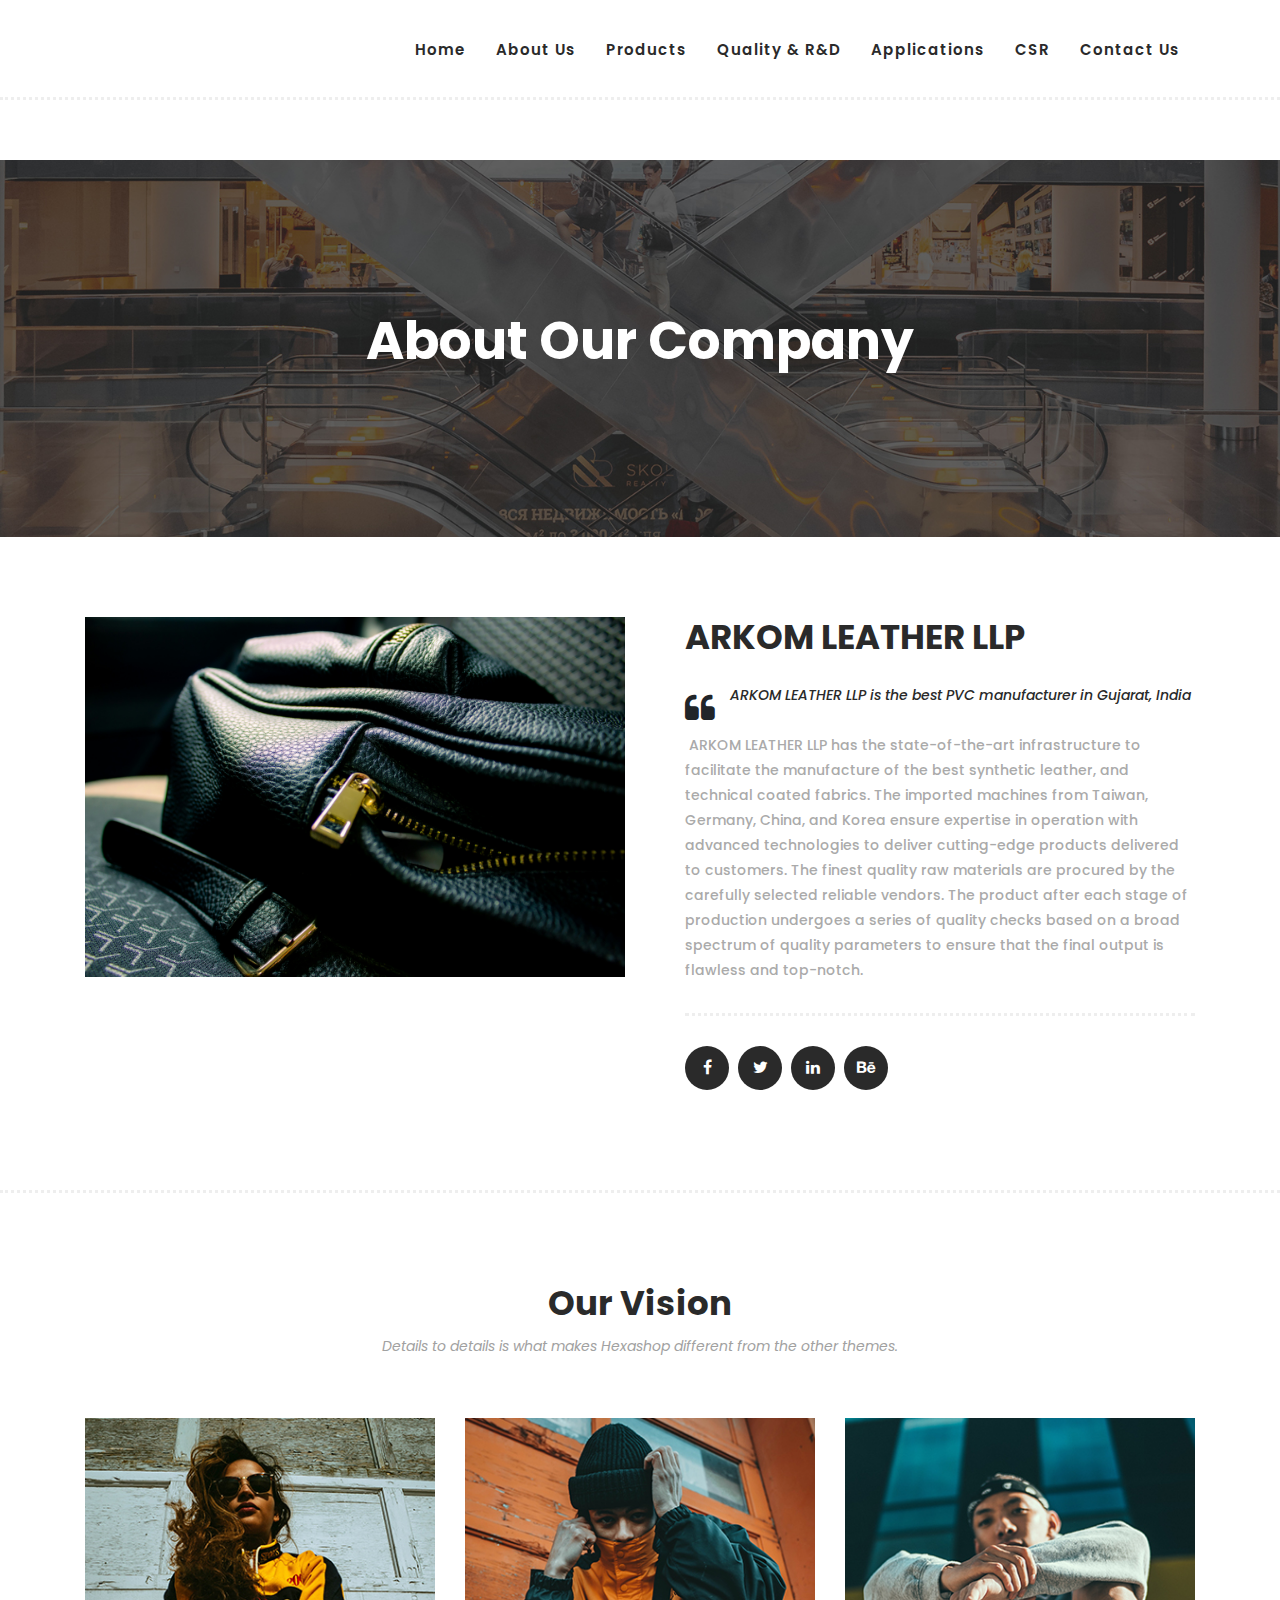
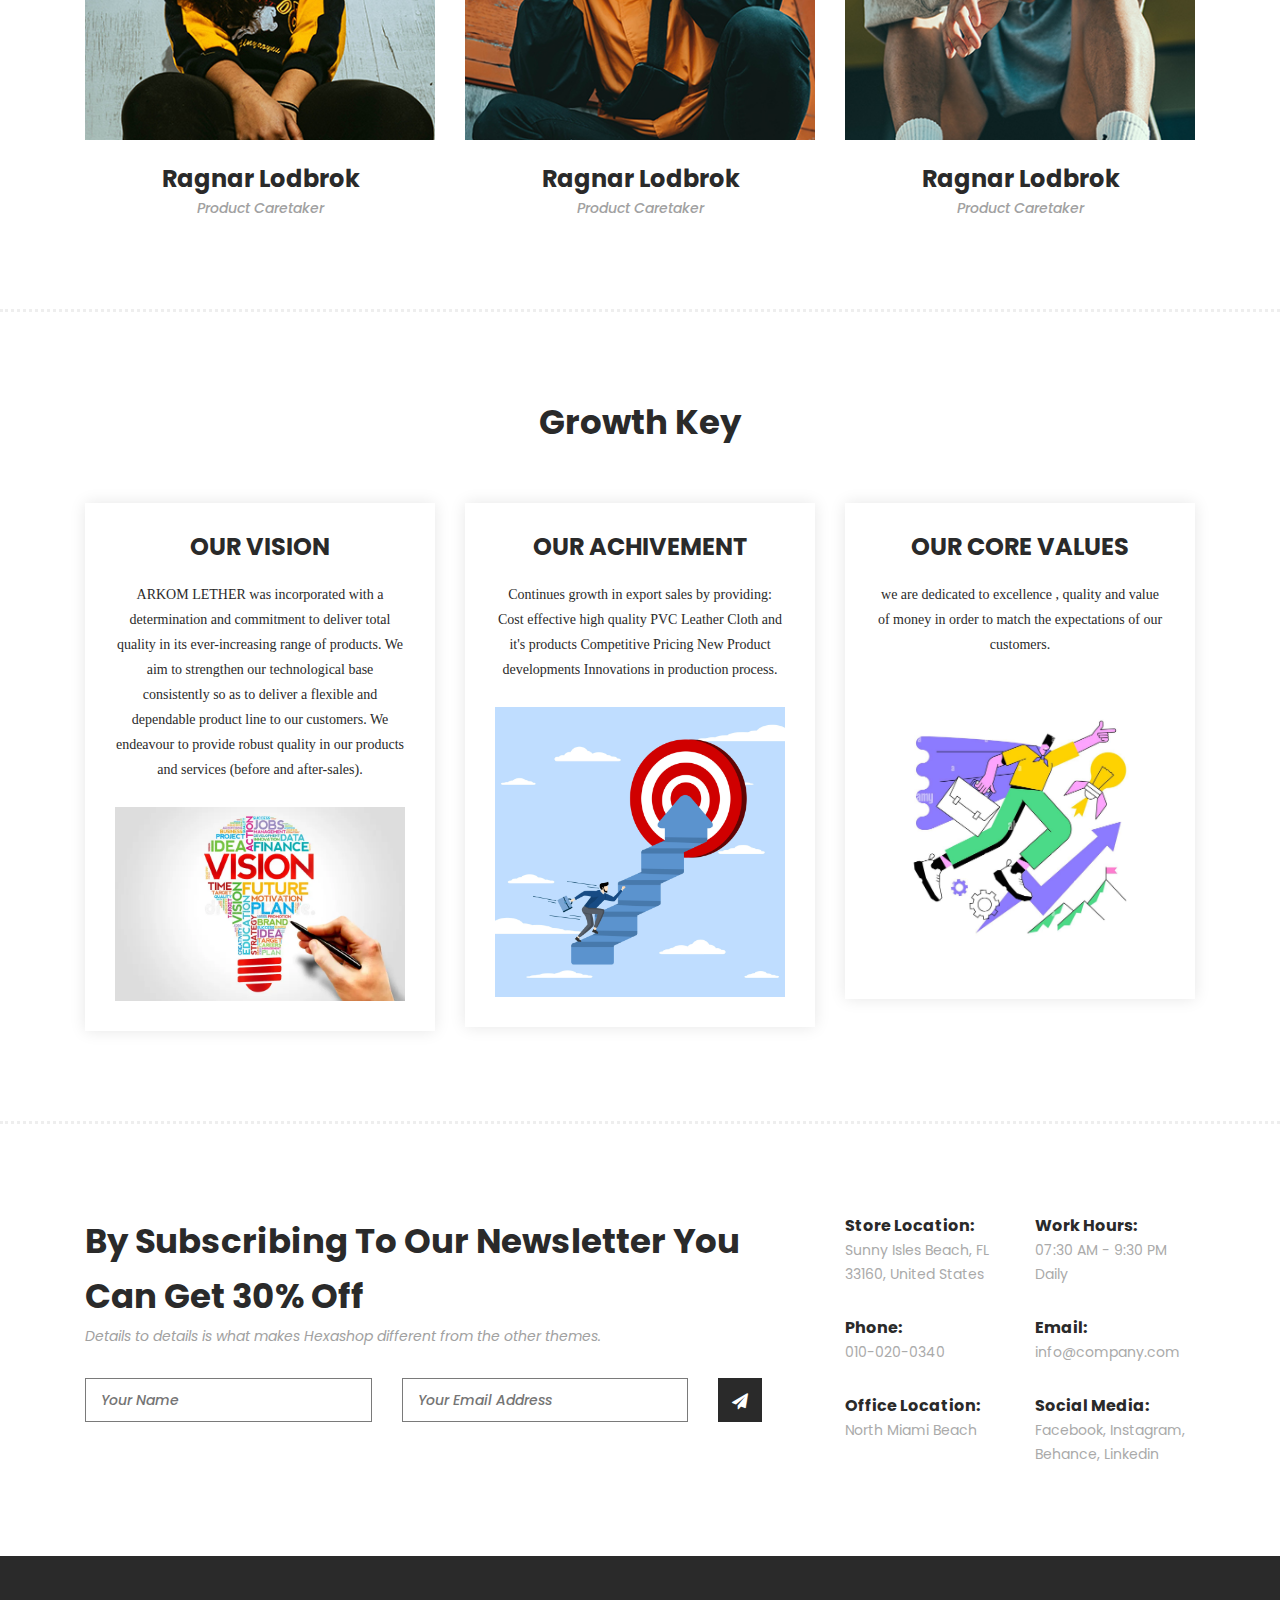
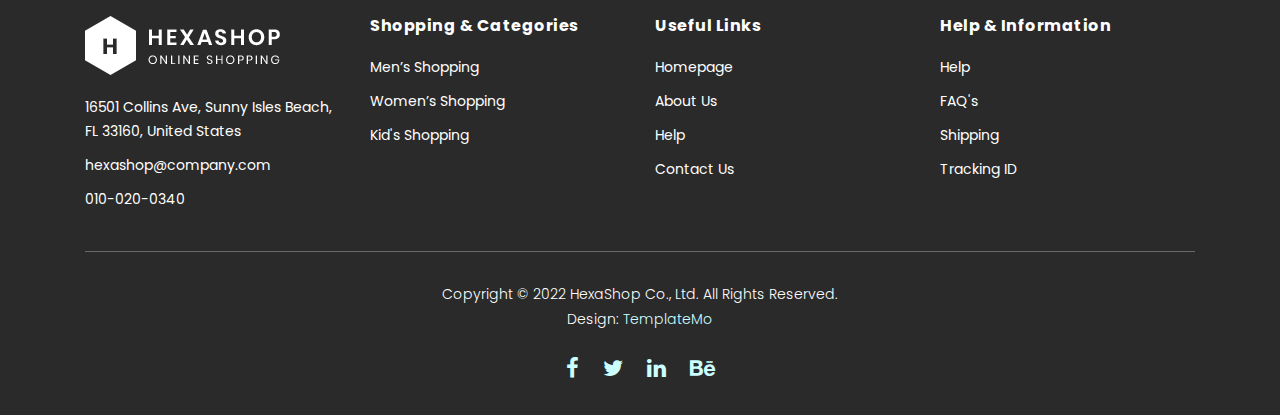
==== commit fbbf2a86: "commit" ====
--- a/about.html
+++ b/about.html
@@ -53,19 +53,27 @@
                     <nav class="main-nav">
                         <!-- ***** Logo Start ***** -->
                         <a href="index.html" class="logo">
-                            <img src="assets/images/logo.png">
+                            <!-- <img src="assets/images/ARKOM_transparent.png"> -->
                         </a>
+                        <!-- <h4>ARKOM Leather LLP</h4> -->
                         <!-- ***** Logo End ***** -->
                         <!-- ***** Menu Start ***** -->
                         <ul class="nav">
-                            <li class="scroll-to-section"><a href="index.html" class="active">Home</a></li>
-                            <li class="scroll-to-section"><a href="index.html">Men's</a></li>
-                            <li class="scroll-to-section"><a href="index.html">Women's</a></li>
-                            <li class="scroll-to-section"><a href="index.html">Kid's</a></li>
-                            <li class="submenu">
+                            <li class="scroll-to-section"><a href="index.html" >Home</a></li>
+                            <li><a href="about.html">About Us</a></li>
+
+                            <li class="scroll-to-section"><a href="#men">Products</a></li>
+                            <li class="scroll-to-section"><a href="#women">Quality & R&D</a></li>
+                            <li class="scroll-to-section"><a href="#kids">Applications</a></li>
+                            <li class="scroll-to-section"><a href="#kids">CSR</a></li>
+                            <li class="scroll-to-section"><a href="#kids">Contact Us
+                            </a></li>
+
+
+
+                            <!-- <li class="submenu">
                                 <a href="javascript:;">Pages</a>
                                 <ul>
-                                    <li><a href="about.html">About Us</a></li>
                                     <li><a href="products.html">Products</a></li>
                                     <li><a href="single-product.html">Single Product</a></li>
                                     <li><a href="contact.html">Contact Us</a></li>
@@ -77,12 +85,11 @@
                                     <li><a href="#">Features Page 1</a></li>
                                     <li><a href="#">Features Page 2</a></li>
                                     <li><a href="#">Features Page 3</a></li>
-                                    <li><a rel="nofollow" href="https://templatemo.com/page/4" target="_blank">Template
-                                            Page 4</a></li>
+                                    <li><a rel="nofollow" href="https://templatemo.com/page/4" target="_blank">Template Page 4</a></li>
                                 </ul>
                             </li>
-                            <li class="scroll-to-section"><a href="index.html">Explore</a></li>
-                        </ul>
+                            <li class="scroll-to-section"><a href="#explore">Explore</a></li>
+                        </ul>         -->
                         <a class='menu-trigger'>
                             <span>Menu</span>
                         </a>
@@ -93,6 +100,7 @@
         </div>
     </header>
     <!-- ***** Header Area End ***** -->
+
 
     <!-- ***** Main Banner Area Start ***** -->
     <div class="page-heading about-page-heading" id="top">
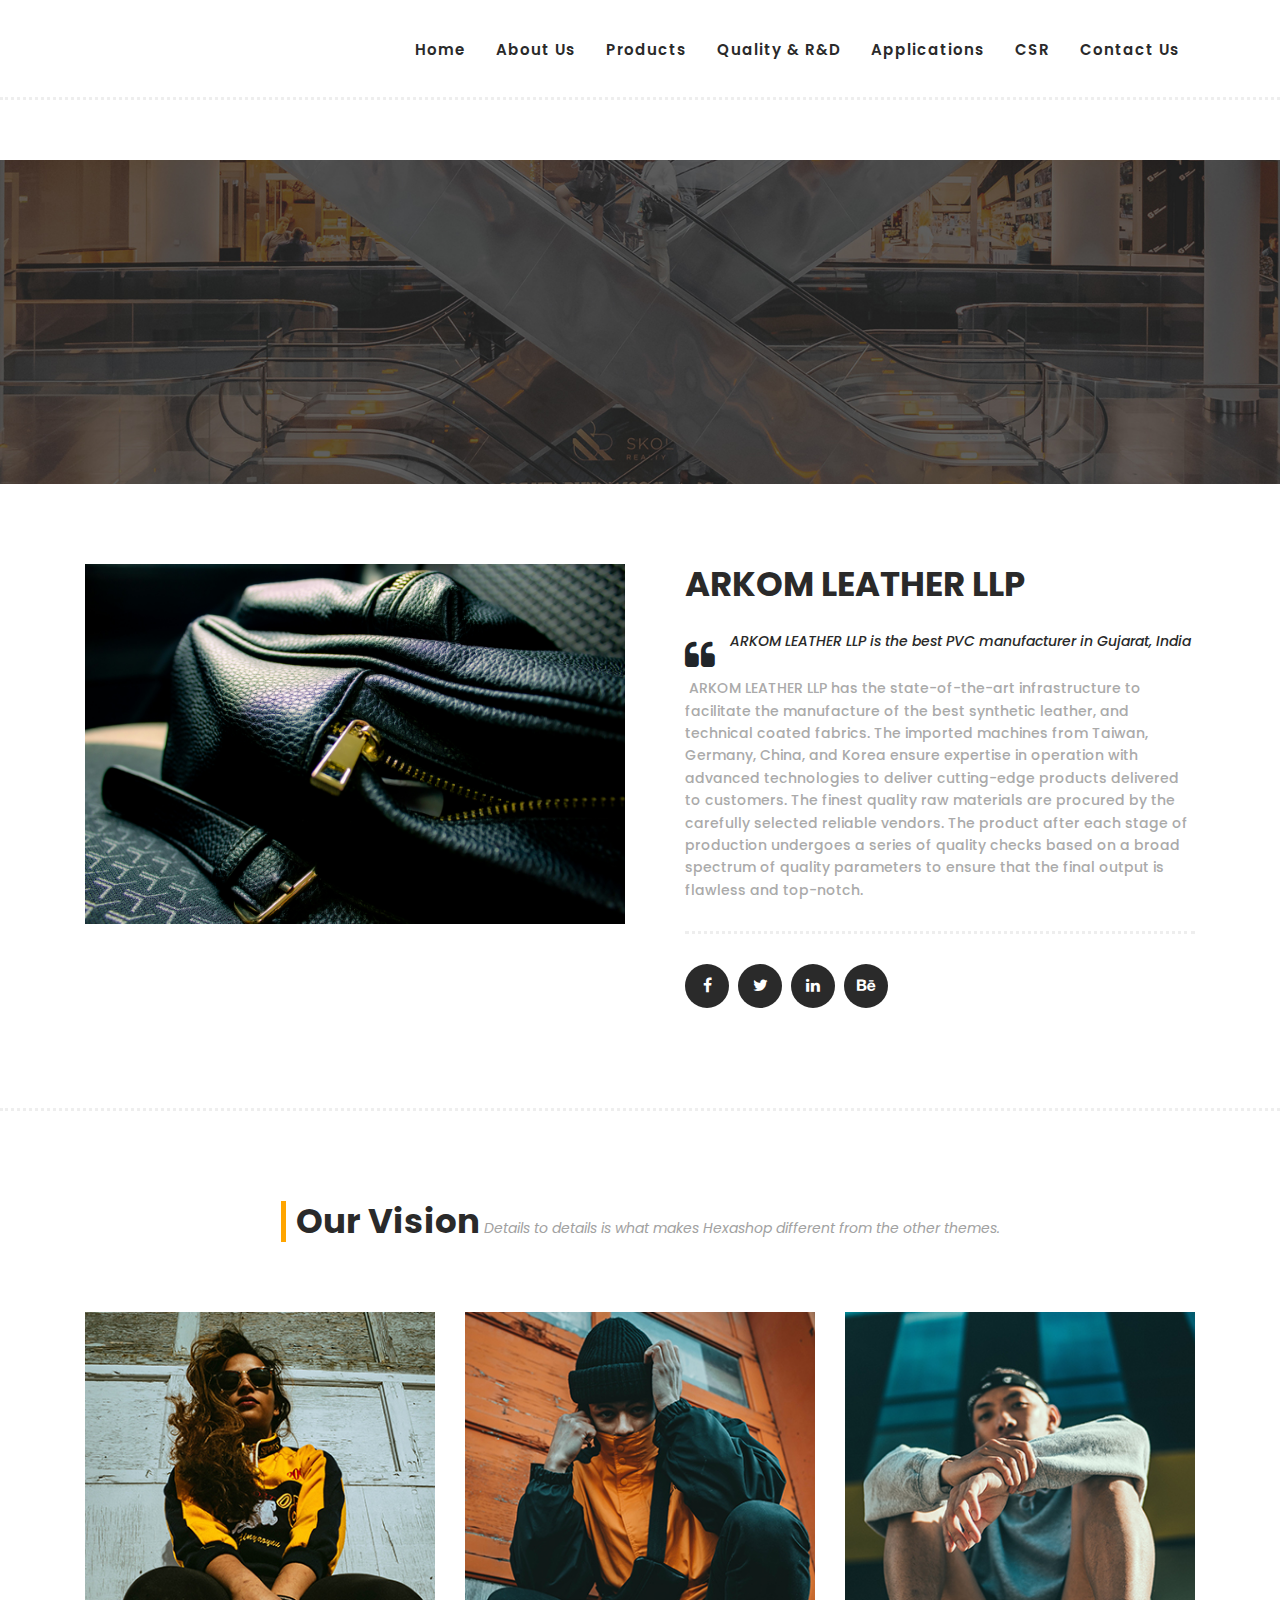
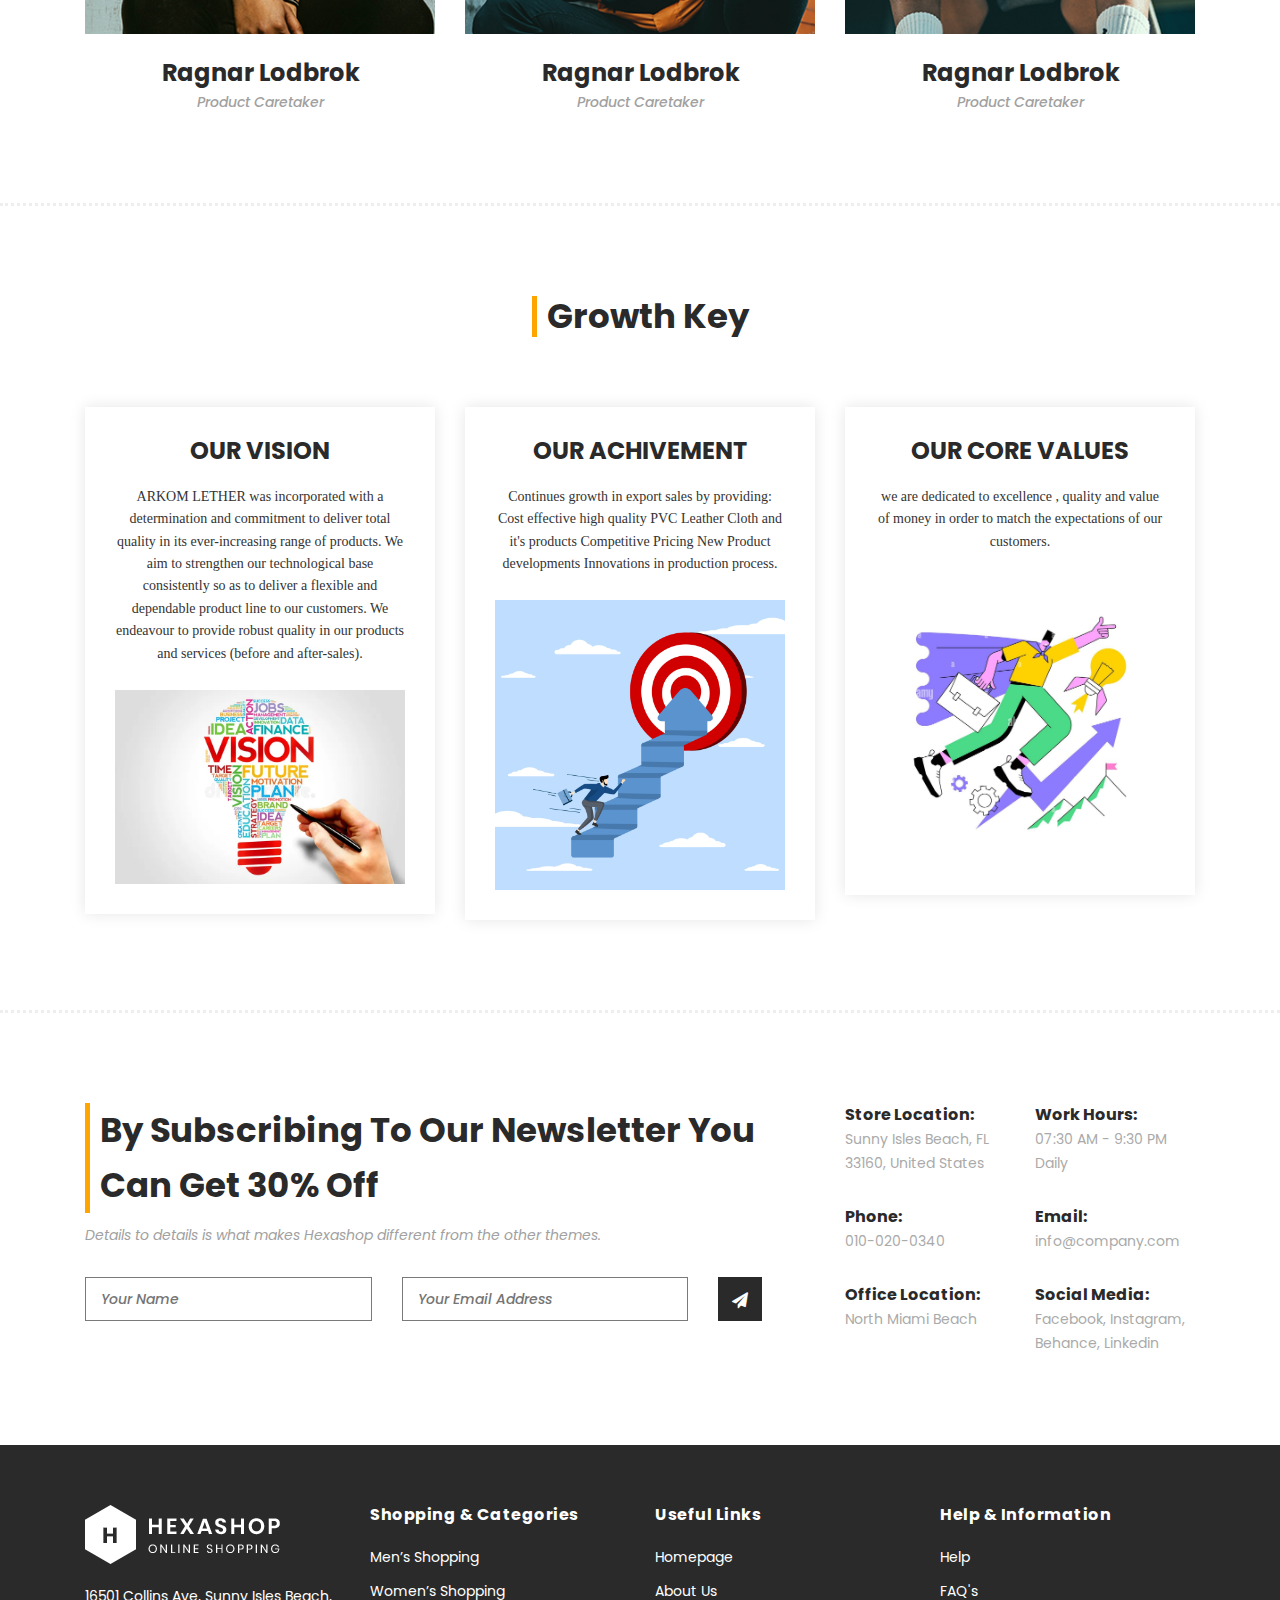
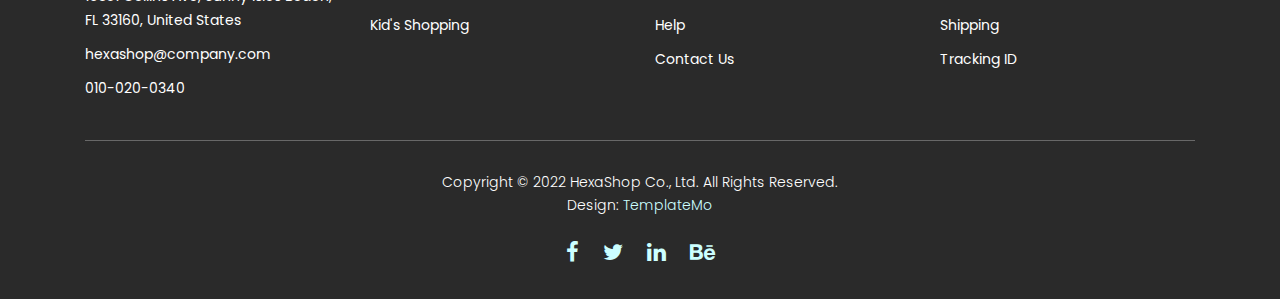
==== commit 16de8559: "commit" ====
--- a/about.html
+++ b/about.html
@@ -10,7 +10,7 @@
     <link href="https://fonts.googleapis.com/css?family=Poppins:100,200,300,400,500,600,700,800,900&display=swap"
         rel="stylesheet">
 
-    <title>Hexashop - About Page</title>
+    <title> ARKOM LEATHER LLP</title>
 
 
     <!-- Additional CSS Files -->
@@ -62,7 +62,7 @@
                             <li class="scroll-to-section"><a href="index.html" >Home</a></li>
                             <li><a href="about.html">About Us</a></li>
 
-                            <li class="scroll-to-section"><a href="#men">Products</a></li>
+                            <li class="scroll-to-section"><a href="Product.html">Products</a></li>
                             <li class="scroll-to-section"><a href="#women">Quality & R&D</a></li>
                             <li class="scroll-to-section"><a href="#kids">Applications</a></li>
                             <li class="scroll-to-section"><a href="#kids">CSR</a></li>
@@ -108,7 +108,7 @@
             <div class="row">
                 <div class="col-lg-12">
                     <div class="inner-content">
-                        <h2>About Our Company</h2>
+                        <h2></h2>
                         <!-- <span>Awesome, clean &amp; creative HTML5 Template</span> -->
                     </div>
                 </div>
--- a/assets/css/templatemo-hexashop.css
+++ b/assets/css/templatemo-hexashop.css
@@ -2388,3 +2388,106 @@
     opacity: 0;
   }
 }
+.content-container {
+  max-width: 900px;
+  margin: 40px auto;
+  padding: 20px;
+  background: #fff;
+  box-shadow: 0 2px 8px rgba(0, 0, 0, 0.1);
+  border-radius: 8px;
+}
+
+.product-container {
+  margin-bottom: 40px;
+}
+
+.product-image {
+  text-align: center;
+  margin-bottom: 20px;
+}
+
+.product-image img {
+  width: 100%;
+  height: auto;
+  object-fit: cover;
+  border-radius: 8px;
+}
+
+.product-description {
+  text-align:left;
+}
+
+h1 {
+  color: #000;
+  font-size: 2em;
+  margin-bottom: 10px;
+  border-left: 5px solid orange;
+  padding-left: 10px;
+  display: inline-block;
+}
+
+h2 {
+  color: #000;
+  font-size: 2em;
+  margin-bottom: 10px;
+  border-left: 5px solid orange;
+  padding-left: 10px;
+  display: inline-block;
+}
+
+p {
+  color: #333;
+  line-height: 1.6;
+}
+
+.features-section,
+.applications-section {
+  margin-bottom: 40px;
+}
+
+.features-list {
+  display: flex;
+  justify-content: space-between;
+}
+
+.features-list ul {
+  list-style-type: none;
+  padding-left: 20px;
+}
+
+.features-list ul li {
+  margin-bottom: 10px;
+  position: relative;
+  padding-left: 20px;
+}
+
+.features-list ul li::before {
+  content: "•";
+  color: orange;
+  position: absolute;
+  left: 0;
+  top: 0;
+  font-size: 1.5em; /* Adjust the size of the dot as needed */
+  line-height: 1.2; /* Adjust this to align the dot with the text */
+}
+
+.applications-section ul {
+  list-style-type: none;
+  padding-left: 20px;
+}
+
+.applications-section ul li {
+  margin-bottom: 10px;
+  position: relative;
+  padding-left: 20px;
+}
+
+.applications-section ul li::before {
+  content: "•";
+  color: orange;
+  position: absolute;
+  left: 0;
+  top: 0;
+  font-size: 1.5em; /* Adjust the size of the dot as needed */
+  line-height: 1.2; /* Adjust this to align the dot with the text */
+}